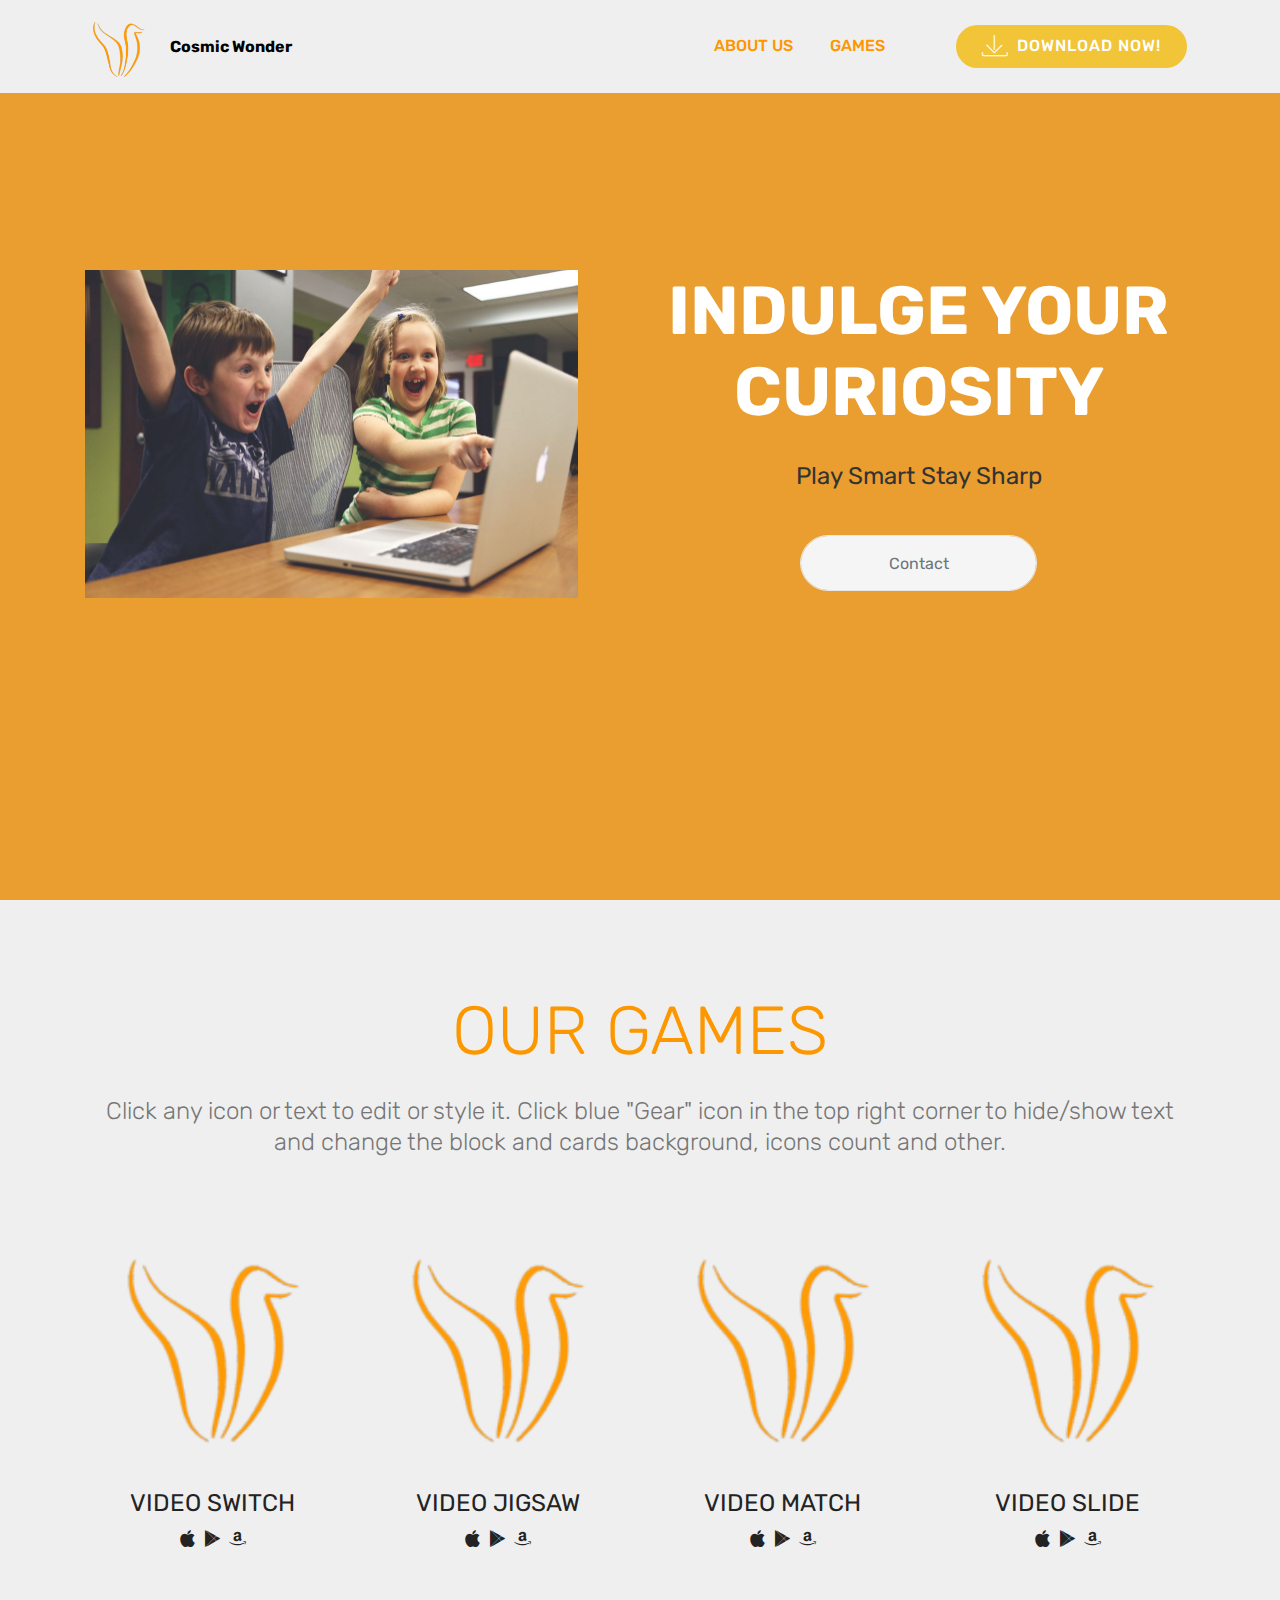
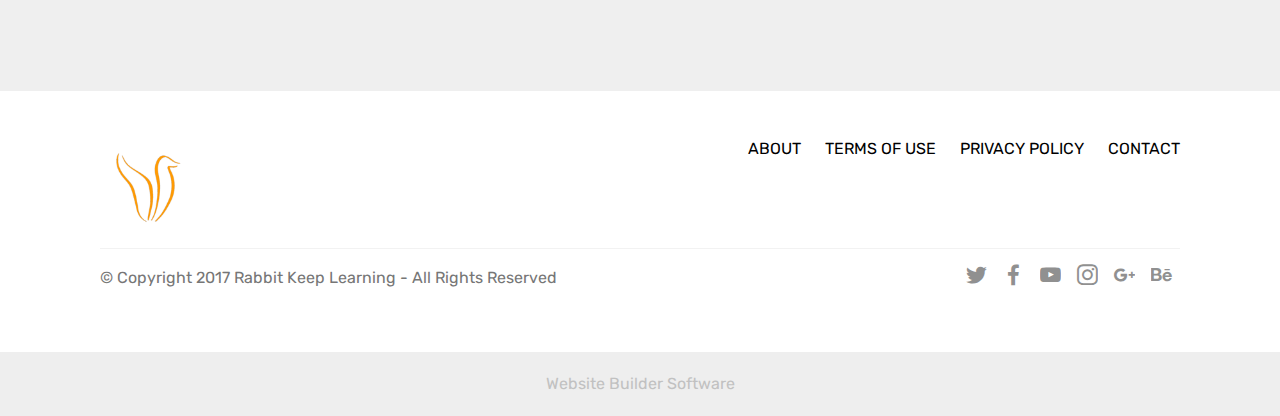
==== index.html @ f0244d3a "create github pages" ====
<!DOCTYPE html>
<html  >
<head>
  <!-- Site made with Mobirise Website Builder v5.7.8, https://mobirise.com -->
  <meta charset="UTF-8">
  <meta http-equiv="X-UA-Compatible" content="IE=edge">
  <meta name="generator" content="Mobirise v5.7.8, mobirise.com">
  <meta name="viewport" content="width=device-width, initial-scale=1, minimum-scale=1">
  <link rel="shortcut icon" href="assets/images/logo0-150x150.png" type="image/x-icon">
  <meta name="description" content="">
  
  
  <title>Home</title>
  <link rel="stylesheet" href="assets/web/assets/mobirise-icons/mobirise-icons.css">
  <link rel="stylesheet" href="assets/bootstrap/css/bootstrap.min.css">
  <link rel="stylesheet" href="assets/bootstrap/css/bootstrap-grid.min.css">
  <link rel="stylesheet" href="assets/bootstrap/css/bootstrap-reboot.min.css">
  <link rel="stylesheet" href="assets/tether/tether.min.css">
  <link rel="stylesheet" href="assets/dropdown/css/style.css">
  <link rel="stylesheet" href="assets/socicon/css/styles.css">
  <link rel="stylesheet" href="assets/theme/css/style.css">
  <link rel="preload" href="https://fonts.googleapis.com/css?family=Rubik:300,400,500,600,700,800,900,300i,400i,500i,600i,700i,800i,900i&display=swap" as="style" onload="this.onload=null;this.rel='stylesheet'">
  <noscript><link rel="stylesheet" href="https://fonts.googleapis.com/css?family=Rubik:300,400,500,600,700,800,900,300i,400i,500i,600i,700i,800i,900i&display=swap"></noscript>
  <link rel="preload" as="style" href="assets/mobirise/css/mbr-additional.css"><link rel="stylesheet" href="assets/mobirise/css/mbr-additional.css" type="text/css">

  
  
  
</head>
<body>
  
  <section class="menu cid-r6tofQEh7w" once="menu" id="menu1-1">

    

    <nav class="navbar navbar-expand beta-menu navbar-dropdown align-items-center navbar-fixed-top navbar-toggleable-sm">
        <button class="navbar-toggler navbar-toggler-right" type="button" data-toggle="collapse" data-target="#navbarSupportedContent" aria-controls="navbarSupportedContent" aria-expanded="false" aria-label="Toggle navigation">
            <div class="hamburger">
                <span></span>
                <span></span>
                <span></span>
                <span></span>
            </div>
        </button>
        <div class="menu-logo">
            <div class="navbar-brand">
                <span class="navbar-logo">
                    <a href="index.html">
                         <img src="assets/images/logo0-150x150.png" alt="Mobirise" title="" style="height: 4.8rem;">
                    </a>
                </span>
                <span class="navbar-caption-wrap"><a class="navbar-caption text-black display-4" href="index.html">Cosmic Wonder</a></span>
            </div>
        </div>
        <div class="collapse navbar-collapse" id="navbarSupportedContent">
            <ul class="navbar-nav nav-dropdown" data-app-modern-menu="true"><li class="nav-item">
                    <a class="nav-link link text-secondary display-4" href="aboutus.html">
                        
                        ABOUT US &nbsp; &nbsp;</a>
                </li><li class="nav-item">
                    <a class="nav-link link text-secondary display-4" href="index.html#features16-j">
                        
                        GAMES &nbsp; &nbsp; &nbsp; &nbsp; &nbsp; &nbsp;<br></a>
                </li></ul>
            <div class="navbar-buttons mbr-section-btn"><a class="btn btn-sm btn-success display-4" href="index.html#features16-j">
                    <span class="mbri-save mbr-iconfont mbr-iconfont-btn "></span>DOWNLOAD NOW!
                </a></div>
        </div>
    </nav>
</section>

<section class="header14 cid-r6tuJkjwwB mbr-fullscreen" id="header14-3">

    

    

    <div class="container">
        <div class="media-container-row">

            <div class="mbr-figure" style="width: 95%;">
                <img src="assets/images/mbr-986x657.jpg" alt="Mobirise" title="">
            </div>

            <div class="media-content">
                <h1 class="mbr-section-title pb-3 align-left mbr-white mbr-fonts-style display-1"><strong>INDULGE YOUR CURIOSITY</strong></h1>
                
                <div class="mbr-section-text  pb-3 ">
                    <p class="mbr-text align-left mbr-white mbr-fonts-style display-5">Play Smart Stay Sharp</p>
                </div>

                <div class="media-container-column" data-form-type="formoid">
                    <div data-form-alert="" hidden="">Thanks for filling out the form!</div>
                    <form class="form-inline" action="https://mobirise.eu/" method="post" data-verified="binoymohantymedia@gmail.com" data-form-title="Mobirise Form">
                        <input type="hidden" value="rCwnUDt4gDW4gjiMx2Um8s89FAaKwk/dhOZFjfpvjV0xKuxg6L/yfDsD0S2lTspIxNqoRYSTb2XSm7da9qbPasS0HK1/6cLBlvhqc6HNrn4eVr9R/HzJB1SNj2YBaXZW" data-form-email="true">
                        <div class="form-group">
                            <input type="email" class="form-control input-sm input-inverse" name="email" required="" data-form-field="Email" placeholder="Contact" id="email-header14-3">
                        </div>
                        
                    </form>
                </div>
            </div>
        </div>
    </div>
</section>

<section class="features16 cid-r6tQIDIr8a" id="features16-j">
    
    
    
    <div class="container align-center">
        <h2 class="pb-3 mbr-fonts-style mbr-section-title display-1">
            OUR GAMES</h2>
        <h3 class="pb-5 mbr-section-subtitle mbr-fonts-style mbr-light display-5">
            Click any icon or text to edit or style it. Click blue "Gear" icon in the top right corner to hide/show text and change the block and cards background, icons count and other.
        </h3>
        <div class="row media-row">
            
        <div class="team-item col-lg-3 col-md-6">
                <div class="item-image">
                    <a href="videoswitch.html"><img src="assets/images/logo0-150x150.png" alt="" title=""></a>
                </div>
                <div class="item-caption py-3">
                    <div class="item-name px-2">
                        <p class="mbr-fonts-style display-5">VIDEO SWITCH</p>
                    </div>
                    
                    <div class="item-social pt-2">
                        <a href="https://twitter.com/mobirise" target="_blank">
                            <span class="p-1 mbr-iconfont mbr-iconfont-social socicon-apple socicon"></span>
                        </a>
                        <a href="https://www.facebook.com/pages/Mobirise/1616226671953247" target="_blank">
                            <span class="p-1 mbr-iconfont mbr-iconfont-social socicon-play socicon"></span>
                        </a>
                        <a href="https://plus.google.com/u/0/+Mobirise" target="_blank">
                            <span class="p-1 mbr-iconfont mbr-iconfont-social socicon-amazon socicon"></span>
                        </a>
                        <a href="https://www.linkedin.com/in/mobirise" target="_blank">
                            
                        </a>
                        <a href="https://www.instagram.com/mobirise/" target="_blank">
                            
                        </a>
                        <a href="https://www.youtube.com/channel/UCt_tncVAetpK5JeM8L-8jyw" target="_blank">    
                            
                        </a>
                    </div>
                </div>
            </div><div class="team-item col-lg-3 col-md-6">
                <div class="item-image">
                    <a href="videojigsaw.html"><img src="assets/images/logo0-150x150.png" alt="" title=""></a>
                </div>
                <div class="item-caption py-3">
                    <div class="item-name px-2">
                        <p class="mbr-fonts-style display-5">
                           VIDEO JIGSAW</p>
                    </div>
                    
                    <div class="item-social pt-2">
                        <a href="https://twitter.com/mobirise" target="_blank">
                            <span class="p-1 mbr-iconfont mbr-iconfont-social socicon-apple socicon"></span>
                        </a>
                        <a href="https://www.facebook.com/pages/Mobirise/1616226671953247" target="_blank">
                            <span class="p-1 mbr-iconfont mbr-iconfont-social socicon-play socicon"></span>
                        </a>
                        <a href="https://plus.google.com/u/0/+Mobirise" target="_blank">
                            <span class="p-1 mbr-iconfont mbr-iconfont-social socicon-amazon socicon"></span>
                        </a>
                        <a href="https://www.linkedin.com/in/mobirise" target="_blank">
                            
                        </a>
                        <a href="https://www.instagram.com/mobirise/" target="_blank">
                            
                        </a>
                        <a href="https://www.youtube.com/channel/UCt_tncVAetpK5JeM8L-8jyw" target="_blank">    
                            
                        </a>
                    </div>
                </div>
            </div><div class="team-item col-lg-3 col-md-6">
                <div class="item-image">
                    <a href="videomatch.html"><img src="assets/images/logo0-150x150.png" alt="" title=""></a>
                </div>
                <div class="item-caption py-3">
                    <div class="item-name px-2">
                        <p class="mbr-fonts-style display-5">VIDEO MATCH</p>
                    </div>
                    
                    <div class="item-social pt-2">
                        <a href="https://twitter.com/mobirise" target="_blank">
                            <span class="p-1 mbr-iconfont mbr-iconfont-social socicon-apple socicon"></span>
                        </a>
                        <a href="https://www.facebook.com/pages/Mobirise/1616226671953247" target="_blank">
                            <span class="p-1 mbr-iconfont mbr-iconfont-social socicon-play socicon"></span>
                        </a>
                        <a href="https://plus.google.com/u/0/+Mobirise" target="_blank">
                            <span class="p-1 mbr-iconfont mbr-iconfont-social socicon-amazon socicon"></span>
                        </a>
                        <a href="https://www.linkedin.com/in/mobirise" target="_blank">
                            
                        </a>
                        <a href="https://www.instagram.com/mobirise/" target="_blank">
                            
                        </a>
                        <a href="https://www.youtube.com/channel/UCt_tncVAetpK5JeM8L-8jyw" target="_blank">    
                            
                        </a>
                    </div>
                </div>
            </div><div class="team-item col-lg-3 col-md-6">
                <div class="item-image">
                    <a href="videoslide.html"><img src="assets/images/logo0-150x150.png" alt="" title=""></a>
                </div>
                <div class="item-caption py-3">
                    <div class="item-name px-2">
                        <p class="mbr-fonts-style display-5">VIDEO SLIDE</p>
                    </div>
                    
                    <div class="item-social pt-2">
                        <a href="https://twitter.com/mobirise" target="_blank">
                            <span class="p-1 mbr-iconfont mbr-iconfont-social socicon-apple socicon"></span>
                        </a>
                        <a href="https://www.facebook.com/pages/Mobirise/1616226671953247" target="_blank">
                            <span class="p-1 mbr-iconfont mbr-iconfont-social socicon-play socicon"></span>
                        </a>
                        <a href="https://plus.google.com/u/0/+Mobirise" target="_blank">
                            <span class="p-1 mbr-iconfont mbr-iconfont-social socicon-amazon socicon"></span>
                        </a>
                        <a href="https://www.linkedin.com/in/mobirise" target="_blank">
                            
                        </a>
                        <a href="https://www.instagram.com/mobirise/" target="_blank">
                            
                        </a>
                        <a href="https://www.youtube.com/channel/UCt_tncVAetpK5JeM8L-8jyw" target="_blank">    
                            
                        </a>
                    </div>
                </div>
            </div></div>    
    </div>
</section>

<section class="cid-r6tMHM3Nvq" id="footer5-d">

    

    

    <div class="container">
        <div class="media-container-row">
            <div class="col-md-3">
                <div class="media-wrap">
                    <a href="index.html">
                       <img src="assets/images/logo0-150x150.png" alt="Mobirise" title="">
                    </a>
                </div>
            </div>
            <div class="col-md-9">
                <p class="mbr-text align-right links mbr-fonts-style display-7">
                    <a href="aboutus.html" class="text-black">ABOUT</a>&nbsp; &nbsp; &nbsp; <a href="terms-of-service.html" class="text-black" target="_blank">TERMS&nbsp;OF USE</a>&nbsp; &nbsp; &nbsp;<a href="privacy-policy.html" target="_blank" class="text-black"></a><a href="privacy-policy.html" target="_blank"></a><a href="privacy-policy.html" target="_blank" class="text-black">&nbsp;PRIVACY POLICY&nbsp;</a> &nbsp; &nbsp;&nbsp;<a href="contact.html" class="text-black">CONTACT</a>
                </p>
            </div>
        </div>
        <div class="footer-lower">
            <div class="media-container-row">
                <div class="col-md-12">
                    <hr>
                </div>
            </div>
            <div class="media-container-row mbr-white">
                <div class="col-md-6 copyright">
                    <p class="mbr-text mbr-fonts-style display-7">
                        © Copyright 2017 Rabbit Keep Learning - All Rights Reserved
                    </p>
                </div>
                <div class="col-md-6">
                    <div class="social-list align-right">
                        <div class="soc-item">
                            <a href="https://twitter.com/mobirise" target="_blank">
                                <span class="socicon-twitter socicon mbr-iconfont mbr-iconfont-social"></span>
                            </a>
                        </div>
                        <div class="soc-item">
                            <a href="https://www.facebook.com/pages/Mobirise/1616226671953247" target="_blank">
                                <span class="socicon-facebook socicon mbr-iconfont mbr-iconfont-social"></span>
                            </a>
                        </div>
                        <div class="soc-item">
                            <a href="https://www.youtube.com/c/mobirise" target="_blank">
                                <span class="socicon-youtube socicon mbr-iconfont mbr-iconfont-social"></span>
                            </a>
                        </div>
                        <div class="soc-item">
                            <a href="https://instagram.com/mobirise" target="_blank">
                                <span class="socicon-instagram socicon mbr-iconfont mbr-iconfont-social"></span>
                            </a>
                        </div>
                        <div class="soc-item">
                            <a href="https://plus.google.com/u/0/+Mobirise" target="_blank">
                                <span class="socicon-googleplus socicon mbr-iconfont mbr-iconfont-social"></span>
                            </a>
                        </div>
                        <div class="soc-item">
                            <a href="https://www.behance.net/Mobirise" target="_blank">
                                <span class="socicon-behance socicon mbr-iconfont mbr-iconfont-social"></span>
                            </a>
                        </div>
                    </div>
                </div>
            </div>
        </div>
    </div>
</section><section class="display-7" style="padding: 0;align-items: center;justify-content: center;flex-wrap: wrap;    align-content: center;display: flex;position: relative;height: 4rem;"><a href="https://mobiri.se/2236436" style="flex: 1 1;height: 4rem;position: absolute;width: 100%;z-index: 1;"><img alt="" style="height: 4rem;" src="[data-uri]"></a><p style="margin: 0;text-align: center;" class="display-7">&#8204;</p><a style="z-index:1" href="https://mobirise.com"> Website Builder Software</a></section><script src="assets/popper/popper.min.js"></script>  <script src="assets/web/assets/jquery/jquery.min.js"></script>  <script src="assets/bootstrap/js/bootstrap.min.js"></script>  <script src="assets/tether/tether.min.js"></script>  <script src="assets/smoothscroll/smooth-scroll.js"></script>  <script src="assets/dropdown/js/nav-dropdown.js"></script>  <script src="assets/dropdown/js/navbar-dropdown.js"></script>  <script src="assets/touchswipe/jquery.touch-swipe.min.js"></script>  <script src="assets/theme/js/script.js"></script>  <script src="assets/formoid/formoid.min.js"></script>  
  
  
</body>
</html>
---- assets/web/assets/mobirise-icons/mobirise-icons.css ----
@font-face {
  font-family: 'MobiriseIcons';
  src:  url('mobirise-icons.eot?spat4u');
  src:  url('mobirise-icons.eot?spat4u#iefix') format('embedded-opentype'),
    url('mobirise-icons.ttf?spat4u') format('truetype'),
    url('mobirise-icons.woff?spat4u') format('woff'),
    url('mobirise-icons.svg?spat4u#MobiriseIcons') format('svg');
  font-weight: normal;
  font-style: normal;
  font-display: swap;
}

[class^="mbri-"], [class*=" mbri-"] {
  /* use !important to prevent issues with browser extensions that change fonts */
  font-family: MobiriseIcons !important;
  speak: none;
  font-style: normal;
  font-weight: normal;
  font-variant: normal;
  text-transform: none;
  line-height: 1;

  /* Better Font Rendering =========== */
  -webkit-font-smoothing: antialiased;
  -moz-osx-font-smoothing: grayscale;
}

.mbri-add-submenu:before {
  content: "\e900";
}
.mbri-alert:before {
  content: "\e901";
}
.mbri-align-center:before {
  content: "\e902";
}
.mbri-align-justify:before {
  content: "\e903";
}
.mbri-align-left:before {
  content: "\e904";
}
.mbri-align-right:before {
  content: "\e905";
}
.mbri-android:before {
  content: "\e906";
}
.mbri-apple:before {
  content: "\e907";
}
.mbri-arrow-down:before {
  content: "\e908";
}
.mbri-arrow-next:before {
  content: "\e909";
}
.mbri-arrow-prev:before {
  content: "\e90a";
}
.mbri-arrow-up:before {
  content: "\e90b";
}
.mbri-bold:before {
  content: "\e90c";
}
.mbri-bookmark:before {
  content: "\e90d";
}
.mbri-bootstrap:before {
  content: "\e90e";
}
.mbri-briefcase:before {
  content: "\e90f";
}
.mbri-browse:before {
  content: "\e910";
}
.mbri-bulleted-list:before {
  content: "\e911";
}
.mbri-calendar:before {
  content: "\e912";
}
.mbri-camera:before {
  content: "\e913";
}
.mbri-cart-add:before {
  content: "\e914";
}
.mbri-cart-full:before {
  content: "\e915";
}
.mbri-cash:before {
  content: "\e916";
}
.mbri-change-style:before {
  content: "\e917";
}
.mbri-chat:before {
  content: "\e918";
}
.mbri-clock:before {
  content: "\e919";
}
.mbri-close:before {
  content: "\e91a";
}
.mbri-cloud:before {
  content: "\e91b";
}
.mbri-code:before {
  content: "\e91c";
}
.mbri-contact-form:before {
  content: "\e91d";
}
.mbri-credit-card:before {
  content: "\e91e";
}
.mbri-cursor-click:before {
  content: "\e91f";
}
.mbri-cust-feedback:before {
  content: "\e920";
}
.mbri-database:before {
  content: "\e921";
}
.mbri-delivery:before {
  content: "\e922";
}
.mbri-desktop:before {
  content: "\e923";
}
.mbri-devices:before {
  content: "\e924";
}
.mbri-down:before {
  content: "\e925";
}
.mbri-download:before {
  content: "\e989";
}
.mbri-drag-n-drop:before {
  content: "\e927";
}
.mbri-drag-n-drop2:before {
  content: "\e928";
}
.mbri-edit:before {
  content: "\e929";
}
.mbri-edit2:before {
  content: "\e92a";
}
.mbri-error:before {
  content: "\e92b";
}
.mbri-extension:before {
  content: "\e92c";
}
.mbri-features:before {
  content: "\e92d";
}
.mbri-file:before {
  content: "\e92e";
}
.mbri-flag:before {
  content: "\e92f";
}
.mbri-folder:before {
  content: "\e930";
}
.mbri-gift:before {
  content: "\e931";
}
.mbri-github:before {
  content: "\e932";
}
.mbri-globe:before {
  content: "\e933";
}
.mbri-globe-2:before {
  content: "\e934";
}
.mbri-growing-chart:before {
  content: "\e935";
}
.mbri-hearth:before {
  content: "\e936";
}
.mbri-help:before {
  content: "\e937";
}
.mbri-home:before {
  content: "\e938";
}
.mbri-hot-cup:before {
  content: "\e939";
}
.mbri-idea:before {
  content: "\e93a";
}
.mbri-image-gallery:before {
  content: "\e93b";
}
.mbri-image-slider:before {
  content: "\e93c";
}
.mbri-info:before {
  content: "\e93d";
}
.mbri-italic:before {
  content: "\e93e";
}
.mbri-key:before {
  content: "\e93f";
}
.mbri-laptop:before {
  content: "\e940";
}
.mbri-layers:before {
  content: "\e941";
}
.mbri-left-right:before {
  content: "\e942";
}
.mbri-left:before {
  content: "\e943";
}
.mbri-letter:before {
  content: "\e944";
}
.mbri-like:before {
  content: "\e945";
}
.mbri-link:before {
  content: "\e946";
}
.mbri-lock:before {
  content: "\e947";
}
.mbri-login:before {
  content: "\e948";
}
.mbri-logout:before {
  content: "\e949";
}
.mbri-magic-stick:before {
  content: "\e94a";
}
.mbri-map-pin:before {
  content: "\e94b";
}
.mbri-menu:before {
  content: "\e94c";
}
.mbri-mobile:before {
  content: "\e94d";
}
.mbri-mobile2:before {
  content: "\e94e";
}
.mbri-mobirise:before {
  content: "\e94f";
}
.mbri-more-horizontal:before {
  content: "\e950";
}
.mbri-more-vertical:before {
  content: "\e951";
}
.mbri-music:before {
  content: "\e952";
}
.mbri-new-file:before {
  content: "\e953";
}
.mbri-numbered-list:before {
  content: "\e954";
}
.mbri-opened-folder:before {
  content: "\e955";
}
.mbri-pages:before {
  content: "\e956";
}
.mbri-paper-plane:before {
  content: "\e957";
}
.mbri-paperclip:before {
  content: "\e958";
}
.mbri-photo:before {
  content: "\e959";
}
.mbri-photos:before {
  content: "\e95a";
}
.mbri-pin:before {
  content: "\e95b";
}
.mbri-play:before {
  content: "\e95c";
}
.mbri-plus:before {
  content: "\e95d";
}
.mbri-preview:before {
  content: "\e95e";
}
.mbri-print:before {
  content: "\e95f";
}
.mbri-protect:before {
  content: "\e960";
}
.mbri-question:before {
  content: "\e961";
}
.mbri-quote-left:before {
  content: "\e962";
}
.mbri-quote-right:before {
  content: "\e963";
}
.mbri-refresh:before {
  content: "\e964";
}
.mbri-responsive:before {
  content: "\e965";
}
.mbri-right:before {
  content: "\e966";
}
.mbri-rocket:before {
  content: "\e967";
}
.mbri-sad-face:before {
  content: "\e968";
}
.mbri-sale:before {
  content: "\e969";
}
.mbri-save:before {
  content: "\e96a";
}
.mbri-search:before {
  content: "\e96b";
}
.mbri-setting:before {
  content: "\e96c";
}
.mbri-setting2:before {
  content: "\e96d";
}
.mbri-setting3:before {
  content: "\e96e";
}
.mbri-share:before {
  content: "\e96f";
}
.mbri-shopping-bag:before {
  content: "\e970";
}
.mbri-shopping-basket:before {
  content: "\e971";
}
.mbri-shopping-cart:before {
  content: "\e972";
}
.mbri-sites:before {
  content: "\e973";
}
.mbri-smile-face:before {
  content: "\e974";
}
.mbri-speed:before {
  content: "\e975";
}
.mbri-star:before {
  content: "\e976";
}
.mbri-success:before {
  content: "\e977";
}
.mbri-sun:before {
  content: "\e978";
}
.mbri-sun2:before {
  content: "\e979";
}
.mbri-tablet:before {
  content: "\e97a";
}
.mbri-tablet-vertical:before {
  content: "\e97b";
}
.mbri-target:before {
  content: "\e97c";
}
.mbri-timer:before {
  content: "\e97d";
}
.mbri-to-ftp:before {
  content: "\e97e";
}
.mbri-to-local-drive:before {
  content: "\e97f";
}
.mbri-touch-swipe:before {
  content: "\e980";
}
.mbri-touch:before {
  content: "\e981";
}
.mbri-trash:before {
  content: "\e982";
}
.mbri-underline:before {
  content: "\e983";
}
.mbri-unlink:before {
  content: "\e984";
}
.mbri-unlock:before {
  content: "\e985";
}
.mbri-up-down:before {
  content: "\e986";
}
.mbri-up:before {
  content: "\e987";
}
.mbri-update:before {
  content: "\e988";
}
.mbri-upload:before {
 content: "\e926"; 
}
.mbri-user:before {
  content: "\e98a";
}
.mbri-user2:before {
  content: "\e98b";
}
.mbri-users:before {
  content: "\e98c";
}
.mbri-video:before {
  content: "\e98d";
}
.mbri-video-play:before {
  content: "\e98e";
}
.mbri-watch:before {
  content: "\e98f";
}
.mbri-website-theme:before {
  content: "\e990";
}
.mbri-wifi:before {
  content: "\e991";
}
.mbri-windows:before {
  content: "\e992";
}
.mbri-zoom-out:before {
  content: "\e993";
}
.mbri-redo:before {
  content: "\e994";
}
.mbri-undo:before {
  content: "\e995";
}
---- assets/dropdown/css/style.css ----
.navbar-dropdown {
  left: 0;
  padding: 0;
  position: absolute;
  right: 0;
  top: 0;
  transition: all 0.45s ease;
  z-index: 1030;
  background: #282828; }
  .navbar-dropdown .navbar-logo {
    margin-right: 0.8rem;
    transition: margin 0.3s ease-in-out;
    vertical-align: middle; }
    .navbar-dropdown .navbar-logo img {
      height: 3.125rem;
      transition: all 0.3s ease-in-out; }
    .navbar-dropdown .navbar-logo.mbr-iconfont {
      font-size: 3.125rem;
      line-height: 3.125rem; }
  .navbar-dropdown .navbar-caption {
    font-weight: 700;
    white-space: normal;
    vertical-align: -4px;
    line-height: 3.125rem !important; }
    .navbar-dropdown .navbar-caption, .navbar-dropdown .navbar-caption:hover {
      color: inherit;
      text-decoration: none; }
  .navbar-dropdown .mbr-iconfont + .navbar-caption {
    vertical-align: -1px; }
  .navbar-dropdown.navbar-fixed-top {
    position: fixed; }
  .navbar-dropdown .navbar-brand span {
    vertical-align: -4px; }
  .navbar-dropdown.bg-color.transparent {
    background: none; }
  .navbar-dropdown.navbar-short .navbar-brand {
    padding: 0.625rem 0; }
    .navbar-dropdown.navbar-short .navbar-brand span {
      vertical-align: -1px; }
  .navbar-dropdown.navbar-short .navbar-caption {
    line-height: 2.375rem !important;
    vertical-align: -2px; }
  .navbar-dropdown.navbar-short .navbar-logo {
    margin-right: 0.5rem; }
    .navbar-dropdown.navbar-short .navbar-logo img {
      height: 2.375rem; }
    .navbar-dropdown.navbar-short .navbar-logo.mbr-iconfont {
      font-size: 2.375rem;
      line-height: 2.375rem; }
  .navbar-dropdown.navbar-short .mbr-table-cell {
    height: 3.625rem; }
  .navbar-dropdown .navbar-close {
    left: 0.6875rem;
    position: fixed;
    top: 0.75rem;
    z-index: 1000; }
  .navbar-dropdown .hamburger-icon {
    content: "";
    display: inline-block;
    vertical-align: middle;
    width: 16px;
    -webkit-box-shadow: 0 -6px 0 1px #282828,0 0 0 1px #282828,0 6px 0 1px #282828;
    -moz-box-shadow: 0 -6px 0 1px #282828,0 0 0 1px #282828,0 6px 0 1px #282828;
    box-shadow: 0 -6px 0 1px #282828,0 0 0 1px #282828,0 6px 0 1px #282828; }

.dropdown-menu .dropdown-toggle[data-toggle="dropdown-submenu"]::after {
  border-bottom: 0.35em solid transparent;
  border-left: 0.35em solid;
  border-right: 0;
  border-top: 0.35em solid transparent;
  margin-left: 0.3rem; }

.dropdown-menu .dropdown-item:focus {
  outline: 0; }

.nav-dropdown {
  font-size: 0.75rem;
  font-weight: 500;
  height: auto !important; }
  .nav-dropdown .nav-btn {
    padding-left: 1rem; }
  .nav-dropdown .link {
    margin: .667em 1.667em;
    font-weight: 500;
    padding: 0;
    transition: color .2s ease-in-out; }
    .nav-dropdown .link.dropdown-toggle {
      margin-right: 2.583em; }
      .nav-dropdown .link.dropdown-toggle::after {
        margin-left: .25rem;
        border-top: 0.35em solid;
        border-right: 0.35em solid transparent;
        border-left: 0.35em solid transparent;
        border-bottom: 0; }
      .nav-dropdown .link.dropdown-toggle[aria-expanded="true"] {
        margin: 0;
        padding: 0.667em 3.263em  0.667em 1.667em; }
  .nav-dropdown .link::after,
  .nav-dropdown .dropdown-item::after {
    color: inherit; }
  .nav-dropdown .btn {
    font-size: 0.75rem;
    font-weight: 700;
    letter-spacing: 0;
    margin-bottom: 0;
    padding-left: 1.25rem;
    padding-right: 1.25rem; }
  .nav-dropdown .dropdown-menu {
    border-radius: 0;
    border: 0;
    left: 0;
    margin: 0;
    padding-bottom: 1.25rem;
    padding-top: 1.25rem;
    position: relative; }
  .nav-dropdown .dropdown-submenu {
    margin-left: 0.125rem;
    top: 0; }
  .nav-dropdown .dropdown-item {
    font-weight: 500;
    line-height: 2;
    padding: 0.3846em 4.615em 0.3846em 1.5385em;
    position: relative;
    transition: color .2s ease-in-out, background-color .2s ease-in-out; }
    .nav-dropdown .dropdown-item::after {
      margin-top: -0.3077em;
      position: absolute;
      right: 1.1538em;
      top: 50%; }
    .nav-dropdown .dropdown-item:focus, .nav-dropdown .dropdown-item:hover {
      background: none; }

@media (max-width: 767px) {
  .nav-dropdown.navbar-toggleable-sm {
    bottom: 0;
    display: none;
    left: 0;
    overflow-x: hidden;
    position: fixed;
    top: 0;
    transform: translateX(-100%);
    -ms-transform: translateX(-100%);
    -webkit-transform: translateX(-100%);
    width: 18.75rem;
    z-index: 999; } }
.nav-dropdown.navbar-toggleable-xl {
  bottom: 0;
  display: none;
  left: 0;
  overflow-x: hidden;
  position: fixed;
  top: 0;
  transform: translateX(-100%);
  -ms-transform: translateX(-100%);
  -webkit-transform: translateX(-100%);
  width: 18.75rem;
  z-index: 999; }

.nav-dropdown-sm {
  display: block !important;
  overflow-x: hidden;
  overflow: auto;
  padding-top: 3.875rem; }
  .nav-dropdown-sm::after {
    content: "";
    display: block;
    height: 3rem;
    width: 100%; }
  .nav-dropdown-sm.collapse.in ~ .navbar-close {
    display: block !important; }
  .nav-dropdown-sm.collapsing, .nav-dropdown-sm.collapse.in {
    transform: translateX(0);
    -ms-transform: translateX(0);
    -webkit-transform: translateX(0);
    transition: all 0.25s ease-out;
    -webkit-transition: all 0.25s ease-out;
    background: #282828; }
  .nav-dropdown-sm.collapsing[aria-expanded="false"] {
    transform: translateX(-100%);
    -ms-transform: translateX(-100%);
    -webkit-transform: translateX(-100%); }
  .nav-dropdown-sm .nav-item {
    display: block;
    margin-left: 0 !important;
    padding-left: 0; }
  .nav-dropdown-sm .link,
  .nav-dropdown-sm .dropdown-item {
    border-top: 1px dotted rgba(255, 255, 255, 0.1);
    font-size: 0.8125rem;
    line-height: 1.6;
    margin: 0 !important;
    padding: 0.875rem 2.4rem 0.875rem 1.5625rem !important;
    position: relative;
    white-space: normal; }
    .nav-dropdown-sm .link:focus, .nav-dropdown-sm .link:hover,
    .nav-dropdown-sm .dropdown-item:focus,
    .nav-dropdown-sm .dropdown-item:hover {
      background: rgba(0, 0, 0, 0.2) !important;
      color: #c0a375; }
  .nav-dropdown-sm .nav-btn {
    position: relative;
    padding: 1.5625rem 1.5625rem 0 1.5625rem; }
    .nav-dropdown-sm .nav-btn::before {
      border-top: 1px dotted rgba(255, 255, 255, 0.1);
      content: "";
      left: 0;
      position: absolute;
      top: 0;
      width: 100%; }
    .nav-dropdown-sm .nav-btn + .nav-btn {
      padding-top: 0.625rem; }
      .nav-dropdown-sm .nav-btn + .nav-btn::before {
        display: none; }
  .nav-dropdown-sm .btn {
    padding: 0.625rem 0; }
  .nav-dropdown-sm .dropdown-toggle[data-toggle="dropdown-submenu"]::after {
    margin-left: .25rem;
    border-top: 0.35em solid;
    border-right: 0.35em solid transparent;
    border-left: 0.35em solid transparent;
    border-bottom: 0; }
  .nav-dropdown-sm .dropdown-toggle[data-toggle="dropdown-submenu"][aria-expanded="true"]::after {
    border-top: 0;
    border-right: 0.35em solid transparent;
    border-left: 0.35em solid transparent;
    border-bottom: 0.35em solid; }
  .nav-dropdown-sm .dropdown-menu {
    margin: 0;
    padding: 0;
    position: relative;
    top: 0;
    left: 0;
    width: 100%;
    border: 0;
    float: none;
    border-radius: 0;
    background: none; }
  .nav-dropdown-sm .dropdown-submenu {
    left: 100%;
    margin-left: 0.125rem;
    margin-top: -1.25rem;
    top: 0; }

.navbar-toggleable-sm .nav-dropdown .dropdown-menu {
  position: absolute; }

.navbar-toggleable-sm .nav-dropdown .dropdown-submenu {
  left: 100%;
  margin-left: 0.125rem;
  margin-top: -1.25rem;
  top: 0; }

.navbar-toggleable-sm.opened .nav-dropdown .dropdown-menu {
  position: relative; }

.navbar-toggleable-sm.opened .nav-dropdown .dropdown-submenu {
  left: 0;
  margin-left: 00rem;
  margin-top: 0rem;
  top: 0; }

.is-builder .nav-dropdown.collapsing {
  transition: none !important; }

/*# sourceMappingURL=style.css.map */
---- assets/socicon/css/styles.css ----
@charset "UTF-8";

@font-face {
  font-family: 'Socicon';
  src:  url('../fonts/socicon.eot');
  src:  url('../fonts/socicon.eot?#iefix') format('embedded-opentype'),
    url('../fonts/socicon.woff2') format('woff2'),
    url('../fonts/socicon.ttf') format('truetype'),
    url('../fonts/socicon.woff') format('woff'),
    url('../fonts/socicon.svg#socicon') format('svg');
  font-weight: normal;
  font-style: normal;
}

[data-icon]:before {
  font-family: "socicon" !important;
  content: attr(data-icon);
  font-style: normal !important;
  font-weight: normal !important;
  font-variant: normal !important;
  text-transform: none !important;
  speak: none;
  line-height: 1;
  -webkit-font-smoothing: antialiased;
  -moz-osx-font-smoothing: grayscale;
}

[class^="socicon-"], [class*=" socicon-"] {
  /* use !important to prevent issues with browser extensions that change fonts */
  font-family: 'Socicon' !important;
  speak: none;
  font-style: normal;
  font-weight: normal;
  font-variant: normal;
  text-transform: none;
  line-height: 1;

  /* Better Font Rendering =========== */
  -webkit-font-smoothing: antialiased;
  -moz-osx-font-smoothing: grayscale;
}

.socicon-eitaa:before {
  content: "\e97c";
}
.socicon-soroush:before {
  content: "\e97d";
}
.socicon-bale:before {
  content: "\e97e";
}
.socicon-zazzle:before {
  content: "\e97b";
}
.socicon-society6:before {
  content: "\e97a";
}
.socicon-redbubble:before {
  content: "\e979";
}
.socicon-avvo:before {
  content: "\e978";
}
.socicon-stitcher:before {
  content: "\e977";
}
.socicon-googlehangouts:before {
  content: "\e974";
}
.socicon-dlive:before {
  content: "\e975";
}
.socicon-vsco:before {
  content: "\e976";
}
.socicon-flipboard:before {
  content: "\e973";
}
.socicon-ubuntu:before {
  content: "\e958";
}
.socicon-artstation:before {
  content: "\e959";
}
.socicon-invision:before {
  content: "\e95a";
}
.socicon-torial:before {
  content: "\e95b";
}
.socicon-collectorz:before {
  content: "\e95c";
}
.socicon-seenthis:before {
  content: "\e95d";
}
.socicon-googleplaymusic:before {
  content: "\e95e";
}
.socicon-debian:before {
  content: "\e95f";
}
.socicon-filmfreeway:before {
  content: "\e960";
}
.socicon-gnome:before {
  content: "\e961";
}
.socicon-itchio:before {
  content: "\e962";
}
.socicon-jamendo:before {
  content: "\e963";
}
.socicon-mix:before {
  content: "\e964";
}
.socicon-sharepoint:before {
  content: "\e965";
}
.socicon-tinder:before {
  content: "\e966";
}
.socicon-windguru:before {
  content: "\e967";
}
.socicon-cdbaby:before {
  content: "\e968";
}
.socicon-elementaryos:before {
  content: "\e969";
}
.socicon-stage32:before {
  content: "\e96a";
}
.socicon-tiktok:before {
  content: "\e96b";
}
.socicon-gitter:before {
  content: "\e96c";
}
.socicon-letterboxd:before {
  content: "\e96d";
}
.socicon-threema:before {
  content: "\e96e";
}
.socicon-splice:before {
  content: "\e96f";
}
.socicon-metapop:before {
  content: "\e970";
}
.socicon-naver:before {
  content: "\e971";
}
.socicon-remote:before {
  content: "\e972";
}
.socicon-internet:before {
  content: "\e957";
}
.socicon-moddb:before {
  content: "\e94b";
}
.socicon-indiedb:before {
  content: "\e94c";
}
.socicon-traxsource:before {
  content: "\e94d";
}
.socicon-gamefor:before {
  content: "\e94e";
}
.socicon-pixiv:before {
  content: "\e94f";
}
.socicon-myanimelist:before {
  content: "\e950";
}
.socicon-blackberry:before {
  content: "\e951";
}
.socicon-wickr:before {
  content: "\e952";
}
.socicon-spip:before {
  content: "\e953";
}
.socicon-napster:before {
  content: "\e954";
}
.socicon-beatport:before {
  content: "\e955";
}
.socicon-hackerone:before {
  content: "\e956";
}
.socicon-hackernews:before {
  content: "\e946";
}
.socicon-smashwords:before {
  content: "\e947";
}
.socicon-kobo:before {
  content: "\e948";
}
.socicon-bookbub:before {
  content: "\e949";
}
.socicon-mailru:before {
  content: "\e94a";
}
.socicon-gitlab:before {
  content: "\e945";
}
.socicon-instructables:before {
  content: "\e944";
}
.socicon-portfolio:before {
  content: "\e943";
}
.socicon-codered:before {
  content: "\e940";
}
.socicon-origin:before {
  content: "\e941";
}
.socicon-nextdoor:before {
  content: "\e942";
}
.socicon-udemy:before {
  content: "\e93f";
}
.socicon-livemaster:before {
  content: "\e93e";
}
.socicon-crunchbase:before {
  content: "\e93b";
}
.socicon-homefy:before {
  content: "\e93c";
}
.socicon-calendly:before {
  content: "\e93d";
}
.socicon-realtor:before {
  content: "\e90f";
}
.socicon-tidal:before {
  content: "\e910";
}
.socicon-qobuz:before {
  content: "\e911";
}
.socicon-natgeo:before {
  content: "\e912";
}
.socicon-mastodon:before {
  content: "\e913";
}
.socicon-unsplash:before {
  content: "\e914";
}
.socicon-homeadvisor:before {
  content: "\e915";
}
.socicon-angieslist:before {
  content: "\e916";
}
.socicon-codepen:before {
  content: "\e917";
}
.socicon-slack:before {
  content: "\e918";
}
.socicon-openaigym:before {
  content: "\e919";
}
.socicon-logmein:before {
  content: "\e91a";
}
.socicon-fiverr:before {
  content: "\e91b";
}
.socicon-gotomeeting:before {
  content: "\e91c";
}
.socicon-aliexpress:before {
  content: "\e91d";
}
.socicon-guru:before {
  content: "\e91e";
}
.socicon-appstore:before {
  content: "\e91f";
}
.socicon-homes:before {
  content: "\e920";
}
.socicon-zoom:before {
  content: "\e921";
}
.socicon-alibaba:before {
  content: "\e922";
}
.socicon-craigslist:before {
  content: "\e923";
}
.socicon-wix:before {
  content: "\e924";
}
.socicon-redfin:before {
  content: "\e925";
}
.socicon-googlecalendar:before {
  content: "\e926";
}
.socicon-shopify:before {
  content: "\e927";
}
.socicon-freelancer:before {
  content: "\e928";
}
.socicon-seedrs:before {
  content: "\e929";
}
.socicon-bing:before {
  content: "\e92a";
}
.socicon-doodle:before {
  content: "\e92b";
}
.socicon-bonanza:before {
  content: "\e92c";
}
.socicon-squarespace:before {
  content: "\e92d";
}
.socicon-toptal:before {
  content: "\e92e";
}
.socicon-gust:before {
  content: "\e92f";
}
.socicon-ask:before {
  content: "\e930";
}
.socicon-trulia:before {
  content: "\e931";
}
.socicon-loomly:before {
  content: "\e932";
}
.socicon-ghost:before {
  content: "\e933";
}
.socicon-upwork:before {
  content: "\e934";
}
.socicon-fundable:before {
  content: "\e935";
}
.socicon-booking:before {
  content: "\e936";
}
.socicon-googlemaps:before {
  content: "\e937";
}
.socicon-zillow:before {
  content: "\e938";
}
.socicon-niconico:before {
  content: "\e939";
}
.socicon-toneden:before {
  content: "\e93a";
}
.socicon-augment:before {
  content: "\e908";
}
.socicon-bitbucket:before {
  content: "\e909";
}
.socicon-fyuse:before {
  content: "\e90a";
}
.socicon-yt-gaming:before {
  content: "\e90b";
}
.socicon-sketchfab:before {
  content: "\e90c";
}
.socicon-mobcrush:before {
  content: "\e90d";
}
.socicon-microsoft:before {
  content: "\e90e";
}
.socicon-pandora:before {
  content: "\e907";
}
.socicon-messenger:before {
  content: "\e906";
}
.socicon-gamewisp:before {
  content: "\e905";
}
.socicon-bloglovin:before {
  content: "\e904";
}
.socicon-tunein:before {
  content: "\e903";
}
.socicon-gamejolt:before {
  content: "\e901";
}
.socicon-trello:before {
  content: "\e902";
}
.socicon-spreadshirt:before {
  content: "\e900";
}
.socicon-500px:before {
  content: "\e000";
}
.socicon-8tracks:before {
  content: "\e001";
}
.socicon-airbnb:before {
  content: "\e002";
}
.socicon-alliance:before {
  content: "\e003";
}
.socicon-amazon:before {
  content: "\e004";
}
.socicon-amplement:before {
  content: "\e005";
}
.socicon-android:before {
  content: "\e006";
}
.socicon-angellist:before {
  content: "\e007";
}
.socicon-apple:before {
  content: "\e008";
}
.socicon-appnet:before {
  content: "\e009";
}
.socicon-baidu:before {
  content: "\e00a";
}
.socicon-bandcamp:before {
  content: "\e00b";
}
.socicon-battlenet:before {
  content: "\e00c";
}
.socicon-mixer:before {
  content: "\e00d";
}
.socicon-bebee:before {
  content: "\e00e";
}
.socicon-bebo:before {
  content: "\e00f";
}
.socicon-behance:before {
  content: "\e010";
}
.socicon-blizzard:before {
  content: "\e011";
}
.socicon-blogger:before {
  content: "\e012";
}
.socicon-buffer:before {
  content: "\e013";
}
.socicon-chrome:before {
  content: "\e014";
}
.socicon-coderwall:before {
  content: "\e015";
}
.socicon-curse:before {
  content: "\e016";
}
.socicon-dailymotion:before {
  content: "\e017";
}
.socicon-deezer:before {
  content: "\e018";
}
.socicon-delicious:before {
  content: "\e019";
}
.socicon-deviantart:before {
  content: "\e01a";
}
.socicon-diablo:before {
  content: "\e01b";
}
.socicon-digg:before {
  content: "\e01c";
}
.socicon-discord:before {
  content: "\e01d";
}
.socicon-disqus:before {
  content: "\e01e";
}
.socicon-douban:before {
  content: "\e01f";
}
.socicon-draugiem:before {
  content: "\e020";
}
.socicon-dribbble:before {
  content: "\e021";
}
.socicon-drupal:before {
  content: "\e022";
}
.socicon-ebay:before {
  content: "\e023";
}
.socicon-ello:before {
  content: "\e024";
}
.socicon-endomodo:before {
  content: "\e025";
}
.socicon-envato:before {
  content: "\e026";
}
.socicon-etsy:before {
  content: "\e027";
}
.socicon-facebook:before {
  content: "\e028";
}
.socicon-feedburner:before {
  content: "\e029";
}
.socicon-filmweb:before {
  content: "\e02a";
}
.socicon-firefox:before {
  content: "\e02b";
}
.socicon-flattr:before {
  content: "\e02c";
}
.socicon-flickr:before {
  content: "\e02d";
}
.socicon-formulr:before {
  content: "\e02e";
}
.socicon-forrst:before {
  content: "\e02f";
}
.socicon-foursquare:before {
  content: "\e030";
}
.socicon-friendfeed:before {
  content: "\e031";
}
.socicon-github:before {
  content: "\e032";
}
.socicon-goodreads:before {
  content: "\e033";
}
.socicon-google:before {
  content: "\e034";
}
.socicon-googlescholar:before {
  content: "\e035";
}
.socicon-googlegroups:before {
  content: "\e036";
}
.socicon-googlephotos:before {
  content: "\e037";
}
.socicon-googleplus:before {
  content: "\e038";
}
.socicon-grooveshark:before {
  content: "\e039";
}
.socicon-hackerrank:before {
  content: "\e03a";
}
.socicon-hearthstone:before {
  content: "\e03b";
}
.socicon-hellocoton:before {
  content: "\e03c";
}
.socicon-heroes:before {
  content: "\e03d";
}
.socicon-smashcast:before {
  content: "\e03e";
}
.socicon-horde:before {
  content: "\e03f";
}
.socicon-houzz:before {
  content: "\e040";
}
.socicon-icq:before {
  content: "\e041";
}
.socicon-identica:before {
  content: "\e042";
}
.socicon-imdb:before {
  content: "\e043";
}
.socicon-instagram:before {
  content: "\e044";
}
.socicon-issuu:before {
  content: "\e045";
}
.socicon-istock:before {
  content: "\e046";
}
.socicon-itunes:before {
  content: "\e047";
}
.socicon-keybase:before {
  content: "\e048";
}
.socicon-lanyrd:before {
  content: "\e049";
}
.socicon-lastfm:before {
  content: "\e04a";
}
.socicon-line:before {
  content: "\e04b";
}
.socicon-linkedin:before {
  content: "\e04c";
}
.socicon-livejournal:before {
  content: "\e04d";
}
.socicon-lyft:before {
  content: "\e04e";
}
.socicon-macos:before {
  content: "\e04f";
}
.socicon-mail:before {
  content: "\e050";
}
.socicon-medium:before {
  content: "\e051";
}
.socicon-meetup:before {
  content: "\e052";
}
.socicon-mixcloud:before {
  content: "\e053";
}
.socicon-modelmayhem:before {
  content: "\e054";
}
.socicon-mumble:before {
  content: "\e055";
}
.socicon-myspace:before {
  content: "\e056";
}
.socicon-newsvine:before {
  content: "\e057";
}
.socicon-nintendo:before {
  content: "\e058";
}
.socicon-npm:before {
  content: "\e059";
}
.socicon-odnoklassniki:before {
  content: "\e05a";
}
.socicon-openid:before {
  content: "\e05b";
}
.socicon-opera:before {
  content: "\e05c";
}
.socicon-outlook:before {
  content: "\e05d";
}
.socicon-overwatch:before {
  content: "\e05e";
}
.socicon-patreon:before {
  content: "\e05f";
}
.socicon-paypal:before {
  content: "\e060";
}
.socicon-periscope:before {
  content: "\e061";
}
.socicon-persona:before {
  content: "\e062";
}
.socicon-pinterest:before {
  content: "\e063";
}
.socicon-play:before {
  content: "\e064";
}
.socicon-player:before {
  content: "\e065";
}
.socicon-playstation:before {
  content: "\e066";
}
.socicon-pocket:before {
  content: "\e067";
}
.socicon-qq:before {
  content: "\e068";
}
.socicon-quora:before {
  content: "\e069";
}
.socicon-raidcall:before {
  content: "\e06a";
}
.socicon-ravelry:before {
  content: "\e06b";
}
.socicon-reddit:before {
  content: "\e06c";
}
.socicon-renren:before {
  content: "\e06d";
}
.socicon-researchgate:before {
  content: "\e06e";
}
.socicon-residentadvisor:before {
  content: "\e06f";
}
.socicon-reverbnation:before {
  content: "\e070";
}
.socicon-rss:before {
  content: "\e071";
}
.socicon-sharethis:before {
  content: "\e072";
}
.socicon-skype:before {
  content: "\e073";
}
.socicon-slideshare:before {
  content: "\e074";
}
.socicon-smugmug:before {
  content: "\e075";
}
.socicon-snapchat:before {
  content: "\e076";
}
.socicon-songkick:before {
  content: "\e077";
}
.socicon-soundcloud:before {
  content: "\e078";
}
.socicon-spotify:before {
  content: "\e079";
}
.socicon-stackexchange:before {
  content: "\e07a";
}
.socicon-stackoverflow:before {
  content: "\e07b";
}
.socicon-starcraft:before {
  content: "\e07c";
}
.socicon-stayfriends:before {
  content: "\e07d";
}
.socicon-steam:before {
  content: "\e07e";
}
.socicon-storehouse:before {
  content: "\e07f";
}
.socicon-strava:before {
  content: "\e080";
}
.socicon-streamjar:before {
  content: "\e081";
}
.socicon-stumbleupon:before {
  content: "\e082";
}
.socicon-swarm:before {
  content: "\e083";
}
.socicon-teamspeak:before {
  content: "\e084";
}
.socicon-teamviewer:before {
  content: "\e085";
}
.socicon-technorati:before {
  content: "\e086";
}
.socicon-telegram:before {
  content: "\e087";
}
.socicon-tripadvisor:before {
  content: "\e088";
}
.socicon-tripit:before {
  content: "\e089";
}
.socicon-triplej:before {
  content: "\e08a";
}
.socicon-tumblr:before {
  content: "\e08b";
}
.socicon-twitch:before {
  content: "\e08c";
}
.socicon-twitter:before {
  content: "\e08d";
}
.socicon-uber:before {
  content: "\e08e";
}
.socicon-ventrilo:before {
  content: "\e08f";
}
.socicon-viadeo:before {
  content: "\e090";
}
.socicon-viber:before {
  content: "\e091";
}
.socicon-viewbug:before {
  content: "\e092";
}
.socicon-vimeo:before {
  content: "\e093";
}
.socicon-vine:before {
  content: "\e094";
}
.socicon-vkontakte:before {
  content: "\e095";
}
.socicon-warcraft:before {
  content: "\e096";
}
.socicon-wechat:before {
  content: "\e097";
}
.socicon-weibo:before {
  content: "\e098";
}
.socicon-whatsapp:before {
  content: "\e099";
}
.socicon-wikipedia:before {
  content: "\e09a";
}
.socicon-windows:before {
  content: "\e09b";
}
.socicon-wordpress:before {
  content: "\e09c";
}
.socicon-wykop:before {
  content: "\e09d";
}
.socicon-xbox:before {
  content: "\e09e";
}
.socicon-xing:before {
  content: "\e09f";
}
.socicon-yahoo:before {
  content: "\e0a0";
}
.socicon-yammer:before {
  content: "\e0a1";
}
.socicon-yandex:before {
  content: "\e0a2";
}
.socicon-yelp:before {
  content: "\e0a3";
}
.socicon-younow:before {
  content: "\e0a4";
}
.socicon-youtube:before {
  content: "\e0a5";
}
.socicon-zapier:before {
  content: "\e0a6";
}
.socicon-zerply:before {
  content: "\e0a7";
}
.socicon-zomato:before {
  content: "\e0a8";
}
.socicon-zynga:before {
  content: "\e0a9";
}
---- assets/theme/css/style.css ----
.engine {
	position: absolute;
	text-indent: -2400px;
	text-align: center;
	padding: 0;
	top: 0;
	left: -2400px;
}/*!
 * Mobirise v4 theme (https://mobirise.com/)
 * Copyright 2017 Mobirise
 */
section {
  background-color: #eeeeee;
}

.form-control:focus {
  box-shadow: none;
}

:focus {
  outline: none;
}

body {
  font-style: normal;
  line-height: 1.5;
}

section,
.container,
.container-fluid {
  position: relative;
  word-wrap: break-word;
}

a.mbr-iconfont:hover {
  text-decoration: none;
}

.article .lead p,
.article .lead ul,
.article .lead ol,
.article .lead pre,
.article .lead blockquote {
  margin-bottom: 0;
}

ul,
ol,
pre,
blockquote {
  margin-bottom: 2.3125rem;
}

pre {
  background: #f4f4f4;
  padding: 10px 24px;
  white-space: pre-wrap;
}

.inactive {
  -webkit-user-select: none;
  -moz-user-select: none;
  -ms-user-select: none;
  user-select: none;
  pointer-events: none;
  -webkit-user-drag: none;
  user-drag: none;
}

.mbr-section__comments .row {
  justify-content: center;
  -webkit-justify-content: center;
}

a {
  font-style: normal;
  font-weight: 400;
  cursor: pointer;
}

a, a:hover {
  text-decoration: none;
}

figure {
  margin-bottom: 0;
}

body {
  color: #232323;
}

h1,
h2,
h3,
h4,
h5,
h6,
.h1,
.h2,
.h3,
.h4,
.h5,
.h6,
.display-1,
.display-2,
.display-3,
.display-4 {
  line-height: 1;
  word-break: break-word;
  word-wrap: break-word;
}

.mbr-section-title {
  font-style: normal;
  line-height: 1.2;
}

.mbr-section-subtitle {
  line-height: 1.3;
}

.mbr-text {
  font-style: normal;
  line-height: 1.6;
}

b,
strong {
  font-weight: bold;
}

blockquote {
  padding: 10px 0 10px 20px;
  position: relative;
  border-left: 2px solid;
  border-color: #ff3366;
}

input:-webkit-autofill, input:-webkit-autofill:hover, input:-webkit-autofill:focus, input:-webkit-autofill:active {
  transition-delay: 9999s;
  transition-property: background-color, color;
}

textarea[type='hidden'] {
  display: none;
}

body {
  position: relative;
}

section {
  background-position: 50% 50%;
  background-repeat: no-repeat;
  background-size: cover;
}

section .mbr-background-video,
section .mbr-background-video-preview {
  position: absolute;
  bottom: 0;
  left: 0;
  right: 0;
  top: 0;
}

.hidden {
  visibility: hidden;
}

.mbr-z-index20 {
  z-index: 20;
}

/*! Base colors */
.mbr-white {
  color: #ffffff;
}

.mbr-black {
  color: #000000;
}

.mbr-bg-white {
  background-color: #ffffff;
}

.mbr-bg-black {
  background-color: #000000;
}

/*! Text-aligns */
.align-left {
  text-align: left;
}

.align-center {
  text-align: center;
}

.align-right {
  text-align: right;
}

@media (max-width: 767px) {
  .align-left,
  .align-center,
  .align-right,
  .mbr-section-btn,
  .mbr-section-title {
    text-align: center;
  }
}

/*! Font-weight  */
.mbr-light {
  font-weight: 300;
}

.mbr-regular {
  font-weight: 400;
}

.mbr-semibold {
  font-weight: 500;
}

.mbr-bold {
  font-weight: 700;
}

/*! Media  */
.media-size-item {
  -moz-flex: 1 1 auto;
  -o-flex: 1 1 auto;
  flex: 1 1 auto;
}

.media-content {
  flex-basis: 100%;
}

.media-container-row {
  display: flex;
  flex-direction: row;
  flex-wrap: wrap;
  justify-content: center;
  align-content: center;
  align-items: start;
}

.media-container-row .media-size-item {
  width: 400px;
}

.media-container-column {
  display: flex;
  flex-direction: column;
  flex-wrap: wrap;
  justify-content: center;
  align-content: center;
  align-items: stretch;
}

.media-container-column > * {
  width: 100%;
}

@media (min-width: 992px) {
  .media-container-row {
    flex-wrap: nowrap;
  }
}

figure {
  overflow: hidden;
}

figure[mbr-media-size] {
  transition: width 0.1s;
}

.mbr-figure img,
.mbr-figure iframe {
  display: block;
  width: 100%;
}

.card {
  background-color: transparent;
  border: none;
}

.card-box {
  width: 100%;
}

.card-img {
  text-align: center;
  flex-shrink: 0;
  -webkit-flex-shrink: 0;
}

.media {
  max-width: 100%;
  margin: 0 auto;
}

.mbr-figure {
  -ms-grid-row-align: center;
  align-self: center;
}

.media-container > div {
  max-width: 100%;
}

.mbr-figure img,
.card-img img {
  width: 100%;
}

@media (max-width: 991px) {
  .media-size-item {
    width: auto !important;
  }
  .media {
    width: auto;
  }
  .mbr-figure {
    width: 100% !important;
  }
}

/*! Buttons */
.btn {
  font-weight: 500;
  border-width: 2px;
  font-style: normal;
  letter-spacing: 1px;
  margin: .4rem .8rem;
  white-space: normal;
  transition: all .3s ease-in-out;
  display: inline-flex;
  align-items: center;
  justify-content: center;
  word-break: break-word;
  -webkit-align-items: center;
  -webkit-justify-content: center;
  display: -webkit-inline-flex;
}

.btn-sm {
  font-weight: 500;
  letter-spacing: 1px;
  transition: all .3s ease-in-out;
}

.btn-md {
  font-weight: 500;
  letter-spacing: 1px;
  margin: .4rem .8rem !important;
  transition: all .3s ease-in-out;
}

.btn-lg {
  font-weight: 500;
  letter-spacing: 1px;
  margin: .4rem .8rem !important;
  transition: all .3s ease-in-out;
}

.mbr-section-btn {
  margin-left: -0.25rem;
  margin-right: -0.25rem;
  font-size: 0;
}

nav .mbr-section-btn {
  margin-left: 0rem;
  margin-right: 0rem;
}

.btn-form {
  border-radius: 0;
}

.btn-form:hover {
  cursor: pointer;
}

/*! Btn icon margin */
.btn .mbr-iconfont,
.btn.btn-sm .mbr-iconfont {
  cursor: pointer;
  margin-right: 0.5rem;
}

.btn.btn-md .mbr-iconfont,
.btn.btn-md .mbr-iconfont {
  margin-right: 0.8rem;
}

.mbr-regular {
  font-weight: 400;
}

.mbr-semibold {
  font-weight: 500;
}

.mbr-bold {
  font-weight: 700;
}

[type='submit'] {
  -webkit-appearance: none;
}

/*! Full-screen */
.mbr-fullscreen .mbr-overlay {
  min-height: 100vh;
}

.mbr-fullscreen {
  display: flex;
  display: -moz-flex;
  display: -ms-flex;
  display: -o-flex;
  align-items: center;
  -webkit-align-items: center;
  min-height: 100vh;
  padding-top: 3rem;
  padding-bottom: 3rem;
}

/*! Map */
.map {
  height: 25rem;
  position: relative;
}

.map iframe {
  width: 100%;
  height: 100%;
}

.mbr-overlay {
  background-color: #000;
  bottom: 0;
  left: 0;
  opacity: .5;
  position: absolute;
  right: 0;
  top: 0;
  z-index: 0;
  pointer-events: none;
}

/* Form */
blockquote {
  font-style: italic;
  padding: 10px 0 10px 20px;
  font-size: 1.09rem;
  position: relative;
  border-width: 3px;
}

.form-control {
  background-color: #f5f5f5;
  box-shadow: none;
  color: #565656;
  line-height: 1.43;
  min-height: 3.5em;
  padding: 1.07em .5em;
}

.form-control, .form-control:focus {
  border: 1px solid #e8e8e8;
}

.form-active .form-control:invalid {
  border-color: red;
}

.form-control-label {
  position: relative;
  cursor: pointer;
  margin-bottom: .357em;
  padding: 0;
}

.alert {
  color: #ffffff;
  border-radius: 0;
  border: 0;
  font-size: .875rem;
  line-height: 1.5;
  margin-bottom: 1.875rem;
  padding: 1.25rem;
  position: relative;
}

.alert.alert-form::after {
  background-color: inherit;
  bottom: -7px;
  content: "";
  display: block;
  height: 14px;
  left: 50%;
  margin-left: -7px;
  position: absolute;
  transform: rotate(45deg);
  width: 14px;
  -webkit-transform: rotate(45deg);
}

.form-asterisk {
  font-family: initial;
  position: absolute;
  top: -2px;
  font-weight: normal;
}

/*! Scroll to top arrow */
#scrollToTop a i:before {
  content: '';
  position: absolute;
  height: 40%;
  top: 25%;
  background: #fff;
  width: 2px;
  left: calc(50% - 1px);
}

#scrollToTop a i:after {
  content: '';
  position: absolute;
  display: block;
  border-top: 2px solid #fff;
  border-right: 2px solid #fff;
  width: 40%;
  height: 40%;
  left: 30%;
  bottom: 30%;
  transform: rotate(135deg);
  -webkit-transform: rotate(135deg);
}

.mbr-arrow-up {
  bottom: 25px;
  right: 90px;
  position: fixed;
  text-align: right;
  z-index: 5000;
  color: #ffffff;
  font-size: 32px;
  transform: rotate(180deg);
  -webkit-transform: rotate(180deg);
}

.mbr-arrow-up a {
  background: rgba(0, 0, 0, 0.2);
  border-radius: 3px;
  color: #fff;
  display: inline-block;
  height: 60px;
  width: 60px;
  outline-style: none !important;
  position: relative;
  text-decoration: none;
  transition: all 0.3s ease-in-out;
  cursor: pointer;
  text-align: center;
}

.mbr-arrow-up a:hover {
  background-color: rgba(0, 0, 0, 0.4);
}

.mbr-arrow-up a i {
  line-height: 60px;
}

.mbr-arrow-up-icon {
  display: block;
  color: #fff;
}

.mbr-arrow-up-icon::before {
  content: '\203a';
  display: inline-block;
  font-family: serif;
  font-size: 32px;
  line-height: 1;
  font-style: normal;
  position: relative;
  top: 6px;
  left: -4px;
  -webkit-transform: rotate(-90deg);
  transform: rotate(-90deg);
}

/*! Arrow Down */
.mbr-arrow {
  position: absolute;
  bottom: 45px;
  left: 50%;
  width: 60px;
  height: 60px;
  cursor: pointer;
  background-color: rgba(80, 80, 80, 0.5);
  border-radius: 50%;
  -webkit-transform: translateX(-50%);
  transform: translateX(-50%);
}

.mbr-arrow > a {
  display: inline-block;
  text-decoration: none;
  outline-style: none;
  -webkit-animation: arrowdown 1.7s ease-in-out infinite;
  animation: arrowdown 1.7s ease-in-out infinite;
}

.mbr-arrow > a > i {
  position: absolute;
  top: -2px;
  left: 15px;
  font-size: 2rem;
}

@keyframes arrowdown {
  0% {
    transform: translateY(0px);
    -webkit-transform: translateY(0px);
  }
  50% {
    transform: translateY(-5px);
    -webkit-transform: translateY(-5px);
  }
  100% {
    transform: translateY(0px);
    -webkit-transform: translateY(0px);
  }
}

@-webkit-keyframes arrowdown {
  0% {
    transform: translateY(0px);
    -webkit-transform: translateY(0px);
  }
  50% {
    transform: translateY(-5px);
    -webkit-transform: translateY(-5px);
  }
  100% {
    transform: translateY(0px);
    -webkit-transform: translateY(0px);
  }
}

@media (max-width: 500px) {
  .mbr-arrow-up {
    left: 50%;
    right: auto;
    transform: translateX(-50%) rotate(180deg);
    -webkit-transform: translateX(-50%) rotate(180deg);
  }
}

/*Gradients animation*/
@keyframes gradient-animation {
  from {
    background-position: 0% 100%;
    -webkit-animation-timing-function: ease-in-out;
            animation-timing-function: ease-in-out;
  }
  to {
    background-position: 100% 0%;
    -webkit-animation-timing-function: ease-in-out;
            animation-timing-function: ease-in-out;
  }
}

@-webkit-keyframes gradient-animation {
  from {
    background-position: 0% 100%;
    -webkit-animation-timing-function: ease-in-out;
            animation-timing-function: ease-in-out;
  }
  to {
    background-position: 100% 0%;
    -webkit-animation-timing-function: ease-in-out;
            animation-timing-function: ease-in-out;
  }
}

.bg-gradient {
  background-size: 200% 200%;
  animation: gradient-animation 5s infinite alternate;
  -webkit-animation: gradient-animation 5s infinite alternate;
}

.menu .navbar-brand {
  display: -webkit-flex;
}

.menu .navbar-brand span {
  display: flex;
  display: -webkit-flex;
}

.menu .navbar-brand .navbar-caption-wrap {
  display: -webkit-flex;
}

.menu .navbar-brand .navbar-logo img {
  display: -webkit-flex;
}

@media (min-width: 768px) and (max-width: 1023px) {
  .menu .navbar-toggleable-sm .navbar-nav {
    display: -ms-flexbox;
  }
}

@media (max-width: 1023px) {
  .menu .navbar-collapse {
    max-height: 93.5vh;
  }
  .menu .navbar-collapse.show {
    overflow: auto;
  }
}

@media (min-width: 1024px) {
  .menu .navbar-nav.nav-dropdown {
    display: -webkit-flex;
  }
  .menu .navbar-toggleable-sm .navbar-collapse {
    display: -webkit-flex !important;
  }
  .menu .collapsed .navbar-collapse {
    max-height: 93.5vh;
  }
  .menu .collapsed .navbar-collapse.show {
    overflow: auto;
  }
}

@media (max-width: 767px) {
  .menu .navbar-collapse {
    max-height: 80vh;
  }
}

/* Others*/
.note-check a[data-value=Rubik] {
  font-style: normal;
}

.mbr-arrow a {
  color: #ffffff;
}

@media (max-width: 767px) {
  .mbr-arrow {
    display: none;
  }
}

.navbar {
  display: -webkit-flex;
  -webkit-flex-wrap: wrap;
  -webkit-align-items: center;
  -webkit-justify-content: space-between;
}

.navbar-collapse {
  -webkit-flex-basis: 100%;
  -webkit-flex-grow: 1;
  -webkit-align-items: center;
}

.nav-dropdown .link {
  padding: 0.667em 1.667em !important;
  margin: 0 !important;
}

.nav {
  display: -webkit-flex;
  -webkit-flex-wrap: wrap;
}

.row {
  display: -webkit-flex;
  -webkit-flex-wrap: wrap;
}

.justify-content-center {
  -webkit-justify-content: center;
}

.form-inline {
  display: -webkit-flex;
  -webkit-align-items: center;
}

.card-wrapper {
  -webkit-flex: 1;
}

.carousel-control {
  z-index: 10;
  display: -webkit-flex;
  -webkit-align-items: center;
  -webkit-justify-content: center;
}

.carousel-controls {
  display: -webkit-flex;
}

.media {
  display: -webkit-flex;
}

.form-group:focus {
  outline: none;
}

.jq-selectbox__select {
  padding: 1.07em 0.5em;
  position: absolute;
  top: 0;
  left: 0;
  width: 100%;
}

.jq-selectbox__dropdown {
  position: absolute;
  top: 100%;
  left: 0 !important;
  width: 100% !important;
}

.jq-selectbox__trigger-arrow {
  -webkit-transform: translateY(-50%);
          transform: translateY(-50%);
}

.jq-selectbox li {
  padding: 1.07em 0.5em;
}

input[type='range'] {
  padding-left: 0 !important;
  padding-right: 0 !important;
}

.modal-dialog,
.modal-content {
  height: 100%;
}

.modal-dialog .carousel-inner {
  height: calc(100vh - 1.75rem);
}

@media (max-width: 575px) {
  .modal-dialog .carousel-inner {
    height: calc(100vh - 1rem);
  }
}

.carousel-item {
  text-align: center;
}

.carousel-item img {
  margin: auto;
}

.navbar-toggler {
  align-self: flex-start;
  padding: 0.25rem 0.75rem;
  font-size: 1.25rem;
  line-height: 1;
  background: transparent;
  border: 1px solid transparent;
  border-radius: 0.25rem;
}

.navbar-toggler:focus,
.navbar-toggler:hover {
  text-decoration: none;
}

.navbar-toggler-icon {
  display: inline-block;
  width: 1.5em;
  height: 1.5em;
  vertical-align: middle;
  content: '';
  background: no-repeat center center;
  background-size: 100% 100%;
}

.navbar-toggler-left {
  position: absolute;
  left: 1rem;
}

.navbar-toggler-right {
  position: absolute;
  right: 1rem;
}

@media (max-width: 575px) {
  .navbar-toggleable .navbar-nav .dropdown-menu {
    position: static;
    float: none;
  }
  .navbar-toggleable > .container {
    padding-right: 0;
    padding-left: 0;
  }
}

@media (min-width: 576px) {
  .navbar-toggleable {
    flex-direction: row;
    flex-wrap: nowrap;
    align-items: center;
  }
  .navbar-toggleable .navbar-nav {
    flex-direction: row;
  }
  .navbar-toggleable .navbar-nav .nav-link {
    padding-right: 0.5rem;
    padding-left: 0.5rem;
  }
  .navbar-toggleable > .container {
    display: flex;
    flex-wrap: nowrap;
    align-items: center;
  }
  .navbar-toggleable .navbar-collapse {
    display: flex !important;
    width: 100%;
  }
  .navbar-toggleable .navbar-toggler {
    display: none;
  }
}

@media (max-width: 767px) {
  .navbar-toggleable-sm .navbar-nav .dropdown-menu {
    position: static;
    float: none;
  }
  .navbar-toggleable-sm > .container {
    padding-right: 0;
    padding-left: 0;
  }
}

@media (min-width: 768px) {
  .navbar-toggleable-sm {
    flex-direction: row;
    flex-wrap: nowrap;
    align-items: center;
  }
  .navbar-toggleable-sm .navbar-nav {
    flex-direction: row;
  }
  .navbar-toggleable-sm .navbar-nav .nav-link {
    padding-right: 0.5rem;
    padding-left: 0.5rem;
  }
  .navbar-toggleable-sm > .container {
    display: flex;
    flex-wrap: nowrap;
    align-items: center;
  }
  .navbar-toggleable-sm .navbar-collapse {
    display: none;
    width: 100%;
  }
  .navbar-toggleable-sm .navbar-toggler {
    display: none;
  }
}

@media (max-width: 1023px) {
  .navbar-toggleable-md .navbar-nav .dropdown-menu {
    position: static;
    float: none;
  }
  .navbar-toggleable-md > .container {
    padding-right: 0;
    padding-left: 0;
  }
}

@media (min-width: 1024px) {
  .navbar-toggleable-md {
    flex-direction: row;
    flex-wrap: nowrap;
    align-items: center;
  }
  .navbar-toggleable-md .navbar-nav {
    flex-direction: row;
  }
  .navbar-toggleable-md .navbar-nav .nav-link {
    padding-right: 0.5rem;
    padding-left: 0.5rem;
  }
  .navbar-toggleable-md > .container {
    display: flex;
    flex-wrap: nowrap;
    align-items: center;
  }
  .navbar-toggleable-md .navbar-collapse {
    display: flex !important;
    width: 100%;
  }
  .navbar-toggleable-md .navbar-toggler {
    display: none;
  }
}

@media (max-width: 1199px) {
  .navbar-toggleable-lg .navbar-nav .dropdown-menu {
    position: static;
    float: none;
  }
  .navbar-toggleable-lg > .container {
    padding-right: 0;
    padding-left: 0;
  }
}

@media (min-width: 1200px) {
  .navbar-toggleable-lg {
    flex-direction: row;
    flex-wrap: nowrap;
    align-items: center;
  }
  .navbar-toggleable-lg .navbar-nav {
    flex-direction: row;
  }
  .navbar-toggleable-lg .navbar-nav .nav-link {
    padding-right: 0.5rem;
    padding-left: 0.5rem;
  }
  .navbar-toggleable-lg > .container {
    display: flex;
    flex-wrap: nowrap;
    align-items: center;
  }
  .navbar-toggleable-lg .navbar-collapse {
    display: flex !important;
    width: 100%;
  }
  .navbar-toggleable-lg .navbar-toggler {
    display: none;
  }
}

.navbar-toggleable-xl {
  flex-direction: row;
  flex-wrap: nowrap;
  align-items: center;
}

.navbar-toggleable-xl .navbar-nav .dropdown-menu {
  position: static;
  float: none;
}

.navbar-toggleable-xl > .container {
  padding-right: 0;
  padding-left: 0;
}

.navbar-toggleable-xl .navbar-nav {
  flex-direction: row;
}

.navbar-toggleable-xl .navbar-nav .nav-link {
  padding-right: 0.5rem;
  padding-left: 0.5rem;
}

.navbar-toggleable-xl > .container {
  display: flex;
  flex-wrap: nowrap;
  align-items: center;
}

.navbar-toggleable-xl .navbar-collapse {
  display: flex !important;
  width: 100%;
}

.navbar-toggleable-xl .navbar-toggler {
  display: none;
}

.card-img {
  width: auto;
}

.menu .navbar.collapsed:not(.beta-menu) {
  flex-direction: column;
}

.carousel-item.active,
.carousel-item-next,
.carousel-item-prev {
  display: flex;
}

.note-air-layout .dropup .dropdown-menu,
.note-air-layout .navbar-fixed-bottom .dropdown .dropdown-menu {
  bottom: initial !important;
}

html,
body {
  height: auto;
  min-height: 100vh;
}

.dropup .dropdown-toggle::after {
  display: none;
}
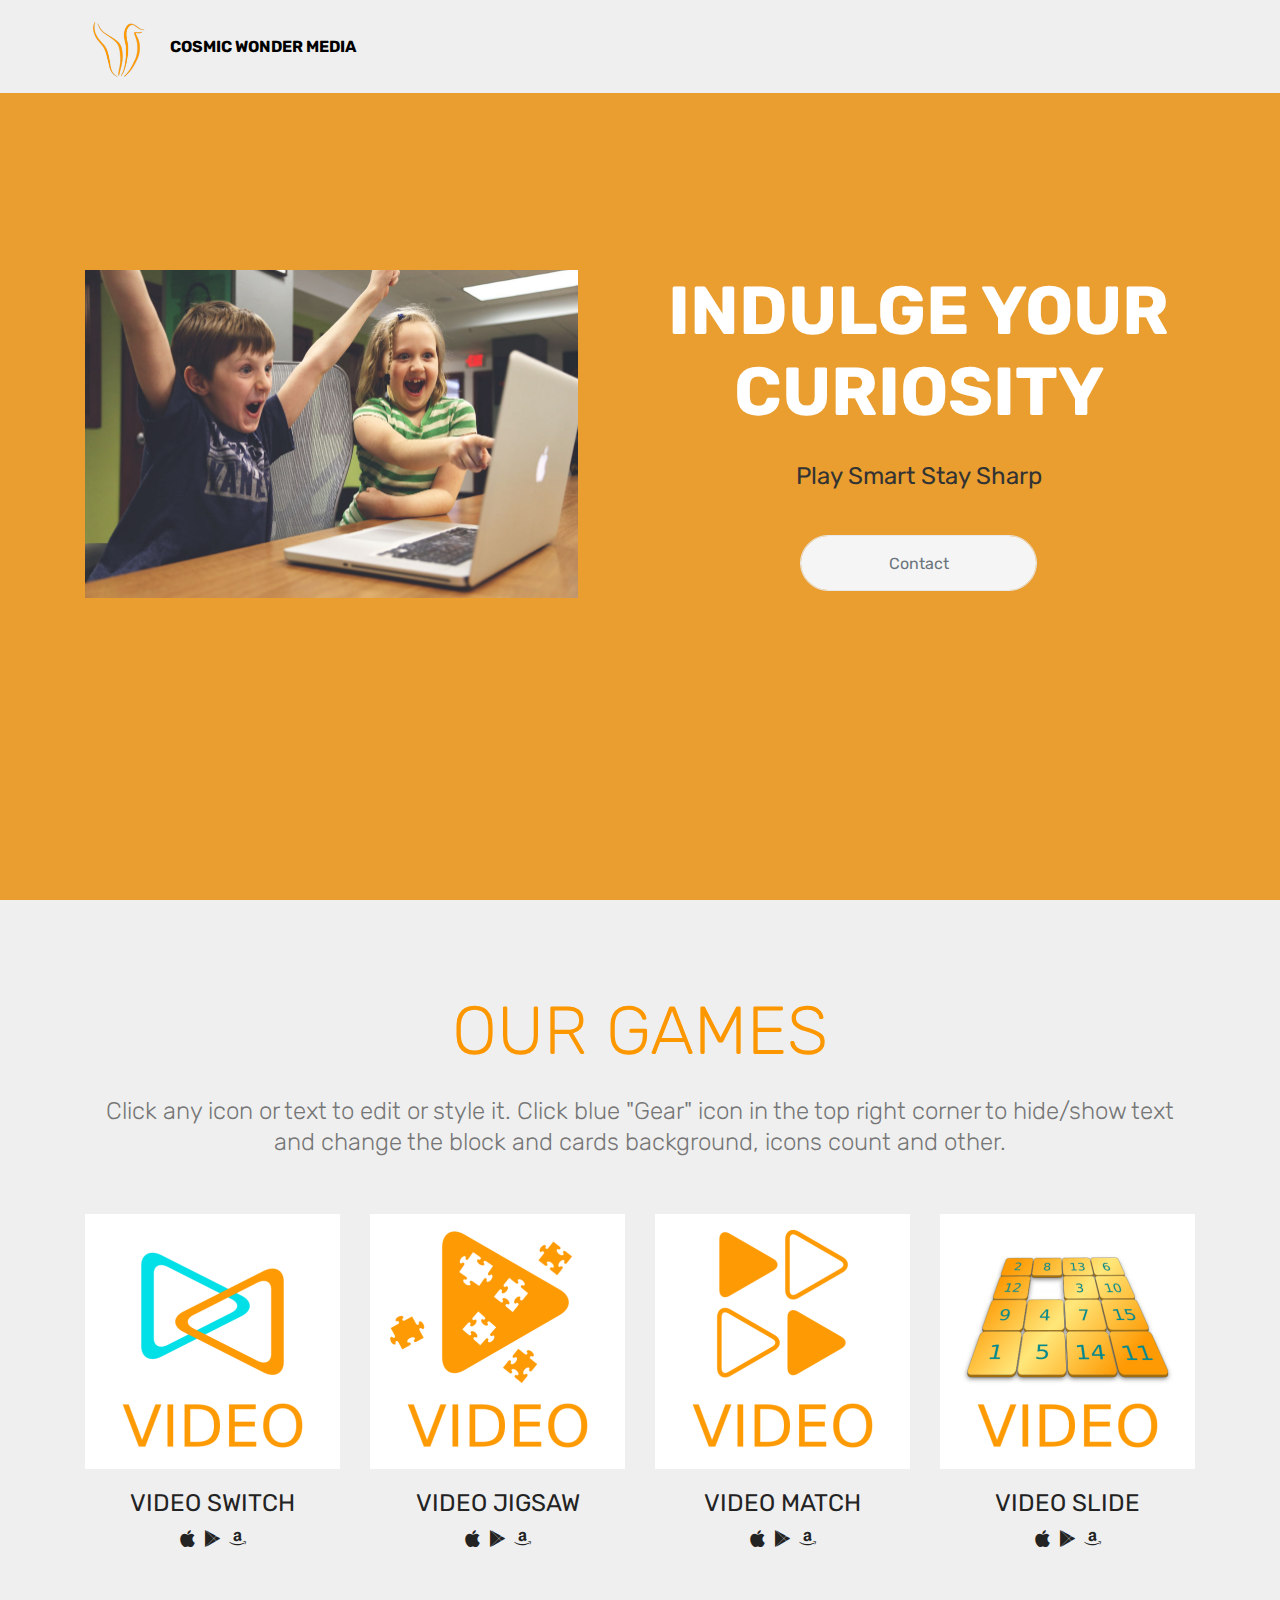
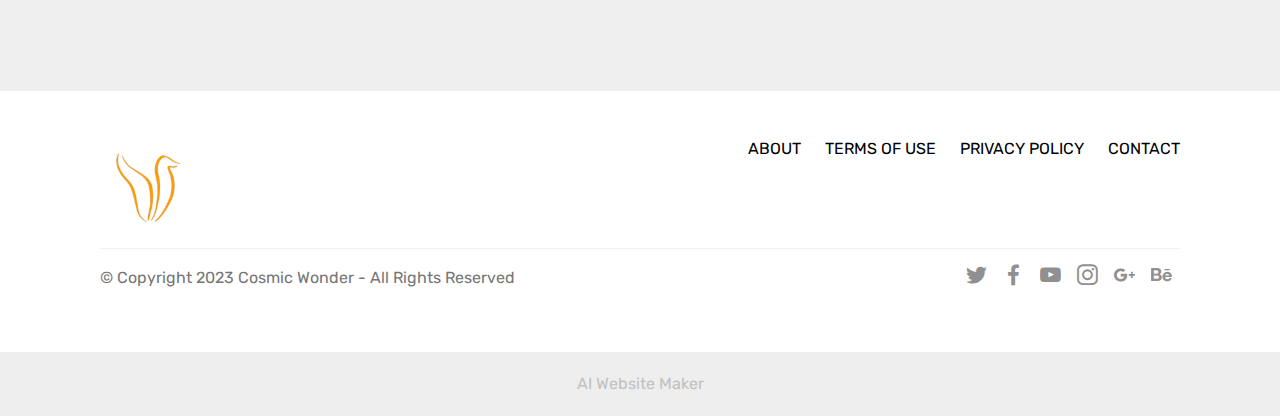
==== commit 9c12bed6: "create github pages" ====
--- a/index.html
+++ b/index.html
@@ -49,22 +49,12 @@
                          <img src="assets/images/logo0-150x150.png" alt="Mobirise" title="" style="height: 4.8rem;">
                     </a>
                 </span>
-                <span class="navbar-caption-wrap"><a class="navbar-caption text-black display-4" href="index.html">Cosmic Wonder</a></span>
+                <span class="navbar-caption-wrap"><a class="navbar-caption text-black display-4" href="index.html">COSMIC WONDER MEDIA</a></span>
             </div>
         </div>
         <div class="collapse navbar-collapse" id="navbarSupportedContent">
-            <ul class="navbar-nav nav-dropdown" data-app-modern-menu="true"><li class="nav-item">
-                    <a class="nav-link link text-secondary display-4" href="aboutus.html">
-                        
-                        ABOUT US &nbsp; &nbsp;</a>
-                </li><li class="nav-item">
-                    <a class="nav-link link text-secondary display-4" href="index.html#features16-j">
-                        
-                        GAMES &nbsp; &nbsp; &nbsp; &nbsp; &nbsp; &nbsp;<br></a>
-                </li></ul>
-            <div class="navbar-buttons mbr-section-btn"><a class="btn btn-sm btn-success display-4" href="index.html#features16-j">
-                    <span class="mbri-save mbr-iconfont mbr-iconfont-btn "></span>DOWNLOAD NOW!
-                </a></div>
+            
+            
         </div>
     </nav>
 </section>
@@ -92,7 +82,7 @@
                 <div class="media-container-column" data-form-type="formoid">
                     <div data-form-alert="" hidden="">Thanks for filling out the form!</div>
                     <form class="form-inline" action="https://mobirise.eu/" method="post" data-verified="binoymohantymedia@gmail.com" data-form-title="Mobirise Form">
-                        <input type="hidden" value="rCwnUDt4gDW4gjiMx2Um8s89FAaKwk/dhOZFjfpvjV0xKuxg6L/yfDsD0S2lTspIxNqoRYSTb2XSm7da9qbPasS0HK1/6cLBlvhqc6HNrn4eVr9R/HzJB1SNj2YBaXZW" data-form-email="true">
+                        <input type="hidden" value="gbTbyJYGpPTRmNlczJ5lQ+ekfooKwwQCKoCn6VLvzyyoZKm+v1TXfAJH4D9gs6u871sgV4qvzAvuKEcLP7HYK00I8dYZYj9TKaqpUjYwnStYXiEl6Sfc3q9WHWOw5LrN" data-form-email="true">
                         <div class="form-group">
                             <input type="email" class="form-control input-sm input-inverse" name="email" required="" data-form-field="Email" placeholder="Contact" id="email-header14-3">
                         </div>
@@ -118,7 +108,7 @@
             
         <div class="team-item col-lg-3 col-md-6">
                 <div class="item-image">
-                    <a href="videoswitch.html"><img src="assets/images/logo0-150x150.png" alt="" title=""></a>
+                    <a href="videoswitch.html"><img src="assets/images/appicon-videoswitch-510x510.png" alt="" title=""></a>
                 </div>
                 <div class="item-caption py-3">
                     <div class="item-name px-2">
@@ -148,7 +138,7 @@
                 </div>
             </div><div class="team-item col-lg-3 col-md-6">
                 <div class="item-image">
-                    <a href="videojigsaw.html"><img src="assets/images/logo0-150x150.png" alt="" title=""></a>
+                    <a href="videojigsaw.html"><img src="assets/images/appicon-videojigsaw-1-510x510.png" alt="" title=""></a>
                 </div>
                 <div class="item-caption py-3">
                     <div class="item-name px-2">
@@ -179,7 +169,7 @@
                 </div>
             </div><div class="team-item col-lg-3 col-md-6">
                 <div class="item-image">
-                    <a href="videomatch.html"><img src="assets/images/logo0-150x150.png" alt="" title=""></a>
+                    <a href="videomatch.html"><img src="assets/images/appicon-vidmatch-510x510.png" alt="" title=""></a>
                 </div>
                 <div class="item-caption py-3">
                     <div class="item-name px-2">
@@ -209,7 +199,7 @@
                 </div>
             </div><div class="team-item col-lg-3 col-md-6">
                 <div class="item-image">
-                    <a href="videoslide.html"><img src="assets/images/logo0-150x150.png" alt="" title=""></a>
+                    <a href="videoslide.html"><img src="assets/images/appicon-videoslide-510x510.png" alt="" title=""></a>
                 </div>
                 <div class="item-caption py-3">
                     <div class="item-name px-2">
@@ -271,7 +261,7 @@
             <div class="media-container-row mbr-white">
                 <div class="col-md-6 copyright">
                     <p class="mbr-text mbr-fonts-style display-7">
-                        © Copyright 2017 Rabbit Keep Learning - All Rights Reserved
+                        © Copyright 2023 Cosmic Wonder - All Rights Reserved
                     </p>
                 </div>
                 <div class="col-md-6">
@@ -311,7 +301,7 @@
             </div>
         </div>
     </div>
-</section><section class="display-7" style="padding: 0;align-items: center;justify-content: center;flex-wrap: wrap;    align-content: center;display: flex;position: relative;height: 4rem;"><a href="https://mobiri.se/2236436" style="flex: 1 1;height: 4rem;position: absolute;width: 100%;z-index: 1;"><img alt="" style="height: 4rem;" src="[data-uri]"></a><p style="margin: 0;text-align: center;" class="display-7">&#8204;</p><a style="z-index:1" href="https://mobirise.com"> Website Builder Software</a></section><script src="assets/popper/popper.min.js"></script>  <script src="assets/web/assets/jquery/jquery.min.js"></script>  <script src="assets/bootstrap/js/bootstrap.min.js"></script>  <script src="assets/tether/tether.min.js"></script>  <script src="assets/smoothscroll/smooth-scroll.js"></script>  <script src="assets/dropdown/js/nav-dropdown.js"></script>  <script src="assets/dropdown/js/navbar-dropdown.js"></script>  <script src="assets/touchswipe/jquery.touch-swipe.min.js"></script>  <script src="assets/theme/js/script.js"></script>  <script src="assets/formoid/formoid.min.js"></script>  
+</section><section class="display-7" style="padding: 0;align-items: center;justify-content: center;flex-wrap: wrap;    align-content: center;display: flex;position: relative;height: 4rem;"><a href="https://mobiri.se/2236436" style="flex: 1 1;height: 4rem;position: absolute;width: 100%;z-index: 1;"><img alt="" style="height: 4rem;" src="[data-uri]"></a><p style="margin: 0;text-align: center;" class="display-7">&#8204;</p><a style="z-index:1" href="https://mobirise.com/builder/ai-website-builder.html">AI Website Maker</a></section><script src="assets/popper/popper.min.js"></script>  <script src="assets/web/assets/jquery/jquery.min.js"></script>  <script src="assets/bootstrap/js/bootstrap.min.js"></script>  <script src="assets/tether/tether.min.js"></script>  <script src="assets/smoothscroll/smooth-scroll.js"></script>  <script src="assets/dropdown/js/nav-dropdown.js"></script>  <script src="assets/dropdown/js/navbar-dropdown.js"></script>  <script src="assets/touchswipe/jquery.touch-swipe.min.js"></script>  <script src="assets/theme/js/script.js"></script>  <script src="assets/formoid/formoid.min.js"></script>  
   
   
 </body>
--- a/assets/mobirise/css/mbr-additional.css
+++ b/assets/mobirise/css/mbr-additional.css
@@ -909,6 +909,10 @@
 .cid-r6tofQEh7w .collapsed .navbar-collapse.collapsing .navbar-nav .nav-item,
 .cid-r6tofQEh7w .collapsed .navbar-collapse.show .navbar-nav .nav-item {
   clear: both;
+}
+.cid-r6tofQEh7w .collapsed .navbar-collapse.collapsing .navbar-nav .nav-item:last-child,
+.cid-r6tofQEh7w .collapsed .navbar-collapse.show .navbar-nav .nav-item:last-child {
+  margin-bottom: 1rem;
 }
 .cid-r6tofQEh7w .collapsed .navbar-collapse.collapsing .navbar-buttons,
 .cid-r6tofQEh7w .collapsed .navbar-collapse.show .navbar-buttons {
@@ -1005,6 +1009,10 @@
   .cid-r6tofQEh7w .navbar-collapse.show .navbar-nav .nav-item {
     clear: both;
   }
+  .cid-r6tofQEh7w .navbar-collapse.collapsing .navbar-nav .nav-item:last-child,
+  .cid-r6tofQEh7w .navbar-collapse.show .navbar-nav .nav-item:last-child {
+    margin-bottom: 1rem;
+  }
   .cid-r6tofQEh7w .navbar-collapse.collapsing .navbar-buttons,
   .cid-r6tofQEh7w .navbar-collapse.show .navbar-buttons {
     text-align: center;
@@ -2822,6 +2830,10 @@
 .cid-r6GuaHZ0PK .collapsed .navbar-collapse.show .navbar-nav .nav-item {
   clear: both;
 }
+.cid-r6GuaHZ0PK .collapsed .navbar-collapse.collapsing .navbar-nav .nav-item:last-child,
+.cid-r6GuaHZ0PK .collapsed .navbar-collapse.show .navbar-nav .nav-item:last-child {
+  margin-bottom: 1rem;
+}
 .cid-r6GuaHZ0PK .collapsed .navbar-collapse.collapsing .navbar-buttons,
 .cid-r6GuaHZ0PK .collapsed .navbar-collapse.show .navbar-buttons {
   text-align: center;
@@ -2917,6 +2929,10 @@
   .cid-r6GuaHZ0PK .navbar-collapse.show .navbar-nav .nav-item {
     clear: both;
   }
+  .cid-r6GuaHZ0PK .navbar-collapse.collapsing .navbar-nav .nav-item:last-child,
+  .cid-r6GuaHZ0PK .navbar-collapse.show .navbar-nav .nav-item:last-child {
+    margin-bottom: 1rem;
+  }
   .cid-r6GuaHZ0PK .navbar-collapse.collapsing .navbar-buttons,
   .cid-r6GuaHZ0PK .navbar-collapse.show .navbar-buttons {
     text-align: center;
@@ -3232,6 +3248,10 @@
 .cid-r6tofQEh7w .collapsed .navbar-collapse.show .navbar-nav .nav-item {
   clear: both;
 }
+.cid-r6tofQEh7w .collapsed .navbar-collapse.collapsing .navbar-nav .nav-item:last-child,
+.cid-r6tofQEh7w .collapsed .navbar-collapse.show .navbar-nav .nav-item:last-child {
+  margin-bottom: 1rem;
+}
 .cid-r6tofQEh7w .collapsed .navbar-collapse.collapsing .navbar-buttons,
 .cid-r6tofQEh7w .collapsed .navbar-collapse.show .navbar-buttons {
   text-align: center;
@@ -3327,6 +3347,10 @@
   .cid-r6tofQEh7w .navbar-collapse.show .navbar-nav .nav-item {
     clear: both;
   }
+  .cid-r6tofQEh7w .navbar-collapse.collapsing .navbar-nav .nav-item:last-child,
+  .cid-r6tofQEh7w .navbar-collapse.show .navbar-nav .nav-item:last-child {
+    margin-bottom: 1rem;
+  }
   .cid-r6tofQEh7w .navbar-collapse.collapsing .navbar-buttons,
   .cid-r6tofQEh7w .navbar-collapse.show .navbar-buttons {
     text-align: center;
@@ -3414,6 +3438,9 @@
   color: #4f4943;
   text-align: left;
 }
+.cid-r6GsbtCw3n .mbr-text {
+  color: #e99e2f;
+}
 .cid-rgKMTJy1BK .navbar {
   padding: .5rem 0;
   background: #efefef;
--- a/assets/mobirise/css/mbr-additional.css
+++ b/assets/mobirise/css/mbr-additional.css
@@ -909,6 +909,10 @@
 .cid-r6tofQEh7w .collapsed .navbar-collapse.collapsing .navbar-nav .nav-item,
 .cid-r6tofQEh7w .collapsed .navbar-collapse.show .navbar-nav .nav-item {
   clear: both;
+}
+.cid-r6tofQEh7w .collapsed .navbar-collapse.collapsing .navbar-nav .nav-item:last-child,
+.cid-r6tofQEh7w .collapsed .navbar-collapse.show .navbar-nav .nav-item:last-child {
+  margin-bottom: 1rem;
 }
 .cid-r6tofQEh7w .collapsed .navbar-collapse.collapsing .navbar-buttons,
 .cid-r6tofQEh7w .collapsed .navbar-collapse.show .navbar-buttons {
@@ -1005,6 +1009,10 @@
   .cid-r6tofQEh7w .navbar-collapse.show .navbar-nav .nav-item {
     clear: both;
   }
+  .cid-r6tofQEh7w .navbar-collapse.collapsing .navbar-nav .nav-item:last-child,
+  .cid-r6tofQEh7w .navbar-collapse.show .navbar-nav .nav-item:last-child {
+    margin-bottom: 1rem;
+  }
   .cid-r6tofQEh7w .navbar-collapse.collapsing .navbar-buttons,
   .cid-r6tofQEh7w .navbar-collapse.show .navbar-buttons {
     text-align: center;
@@ -2822,6 +2830,10 @@
 .cid-r6GuaHZ0PK .collapsed .navbar-collapse.show .navbar-nav .nav-item {
   clear: both;
 }
+.cid-r6GuaHZ0PK .collapsed .navbar-collapse.collapsing .navbar-nav .nav-item:last-child,
+.cid-r6GuaHZ0PK .collapsed .navbar-collapse.show .navbar-nav .nav-item:last-child {
+  margin-bottom: 1rem;
+}
 .cid-r6GuaHZ0PK .collapsed .navbar-collapse.collapsing .navbar-buttons,
 .cid-r6GuaHZ0PK .collapsed .navbar-collapse.show .navbar-buttons {
   text-align: center;
@@ -2917,6 +2929,10 @@
   .cid-r6GuaHZ0PK .navbar-collapse.show .navbar-nav .nav-item {
     clear: both;
   }
+  .cid-r6GuaHZ0PK .navbar-collapse.collapsing .navbar-nav .nav-item:last-child,
+  .cid-r6GuaHZ0PK .navbar-collapse.show .navbar-nav .nav-item:last-child {
+    margin-bottom: 1rem;
+  }
   .cid-r6GuaHZ0PK .navbar-collapse.collapsing .navbar-buttons,
   .cid-r6GuaHZ0PK .navbar-collapse.show .navbar-buttons {
     text-align: center;
@@ -3232,6 +3248,10 @@
 .cid-r6tofQEh7w .collapsed .navbar-collapse.show .navbar-nav .nav-item {
   clear: both;
 }
+.cid-r6tofQEh7w .collapsed .navbar-collapse.collapsing .navbar-nav .nav-item:last-child,
+.cid-r6tofQEh7w .collapsed .navbar-collapse.show .navbar-nav .nav-item:last-child {
+  margin-bottom: 1rem;
+}
 .cid-r6tofQEh7w .collapsed .navbar-collapse.collapsing .navbar-buttons,
 .cid-r6tofQEh7w .collapsed .navbar-collapse.show .navbar-buttons {
   text-align: center;
@@ -3327,6 +3347,10 @@
   .cid-r6tofQEh7w .navbar-collapse.show .navbar-nav .nav-item {
     clear: both;
   }
+  .cid-r6tofQEh7w .navbar-collapse.collapsing .navbar-nav .nav-item:last-child,
+  .cid-r6tofQEh7w .navbar-collapse.show .navbar-nav .nav-item:last-child {
+    margin-bottom: 1rem;
+  }
   .cid-r6tofQEh7w .navbar-collapse.collapsing .navbar-buttons,
   .cid-r6tofQEh7w .navbar-collapse.show .navbar-buttons {
     text-align: center;
@@ -3414,6 +3438,9 @@
   color: #4f4943;
   text-align: left;
 }
+.cid-r6GsbtCw3n .mbr-text {
+  color: #e99e2f;
+}
 .cid-rgKMTJy1BK .navbar {
   padding: .5rem 0;
   background: #efefef;
